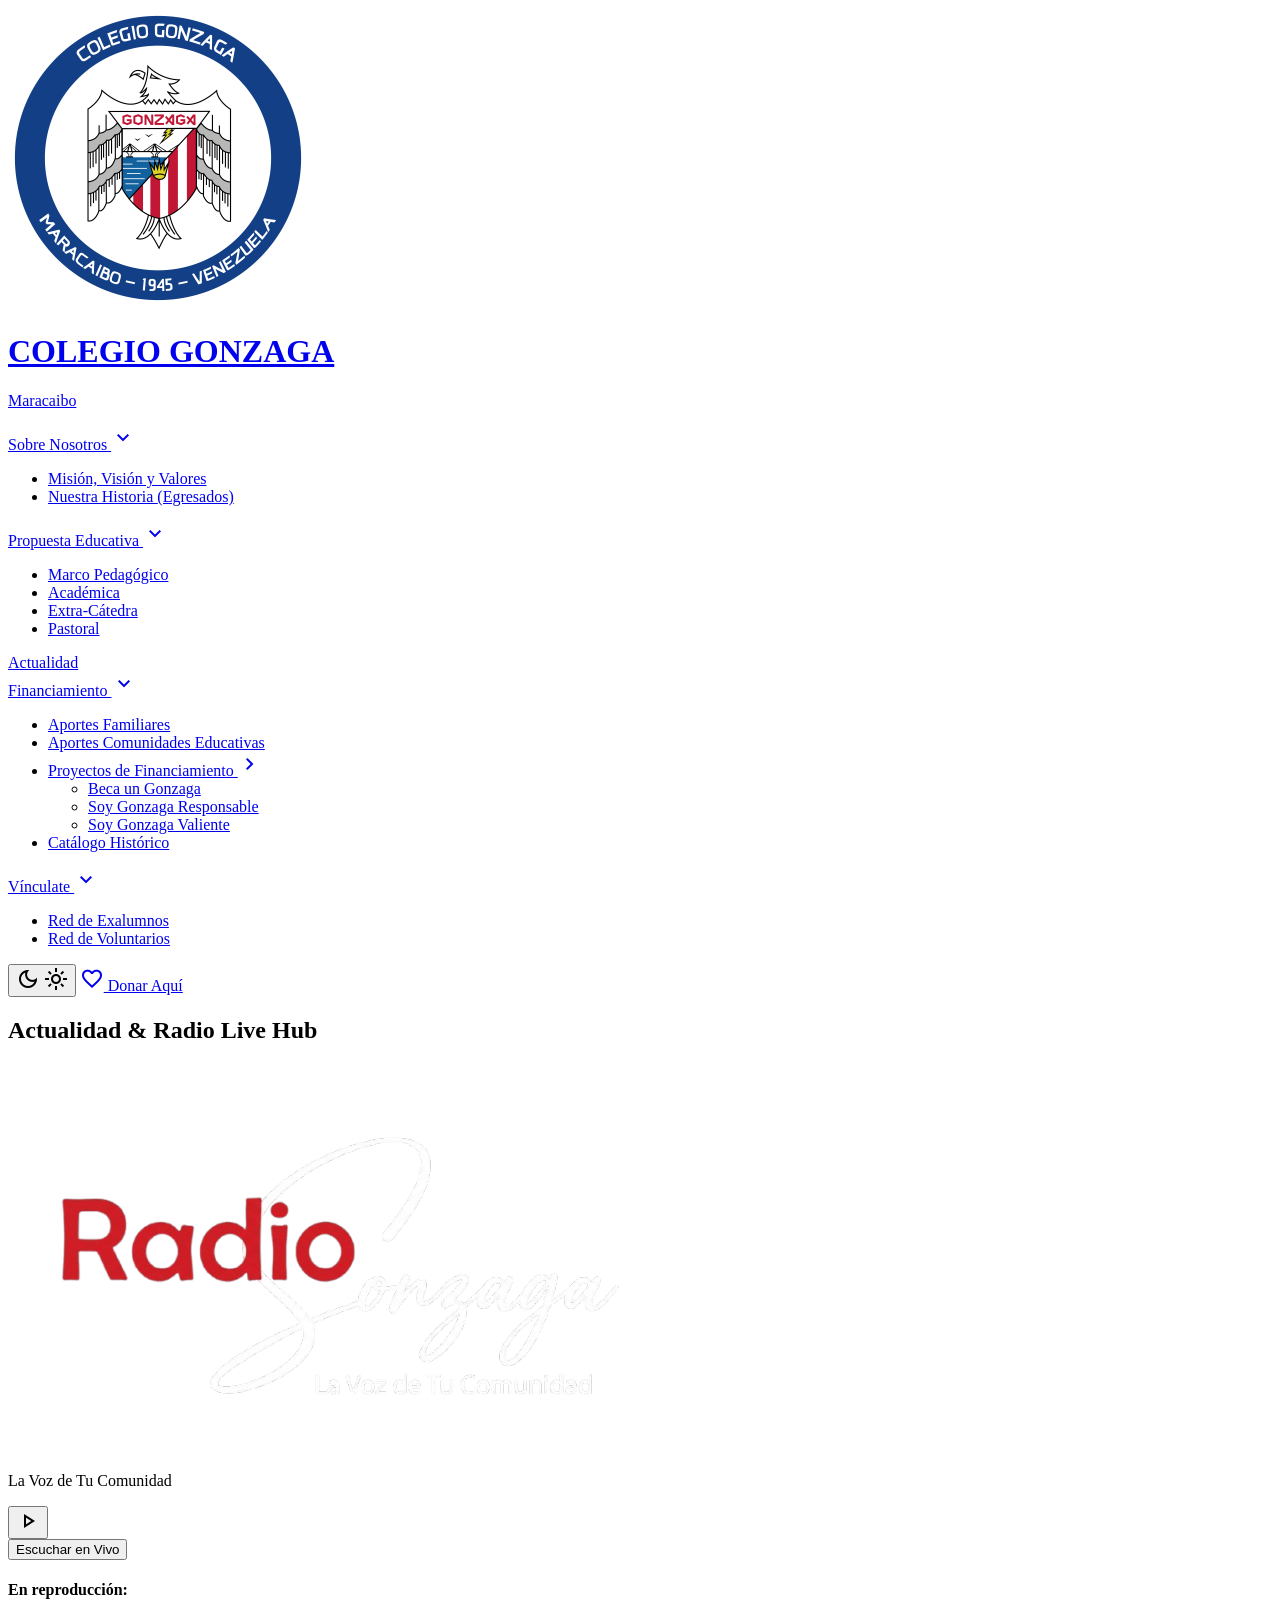
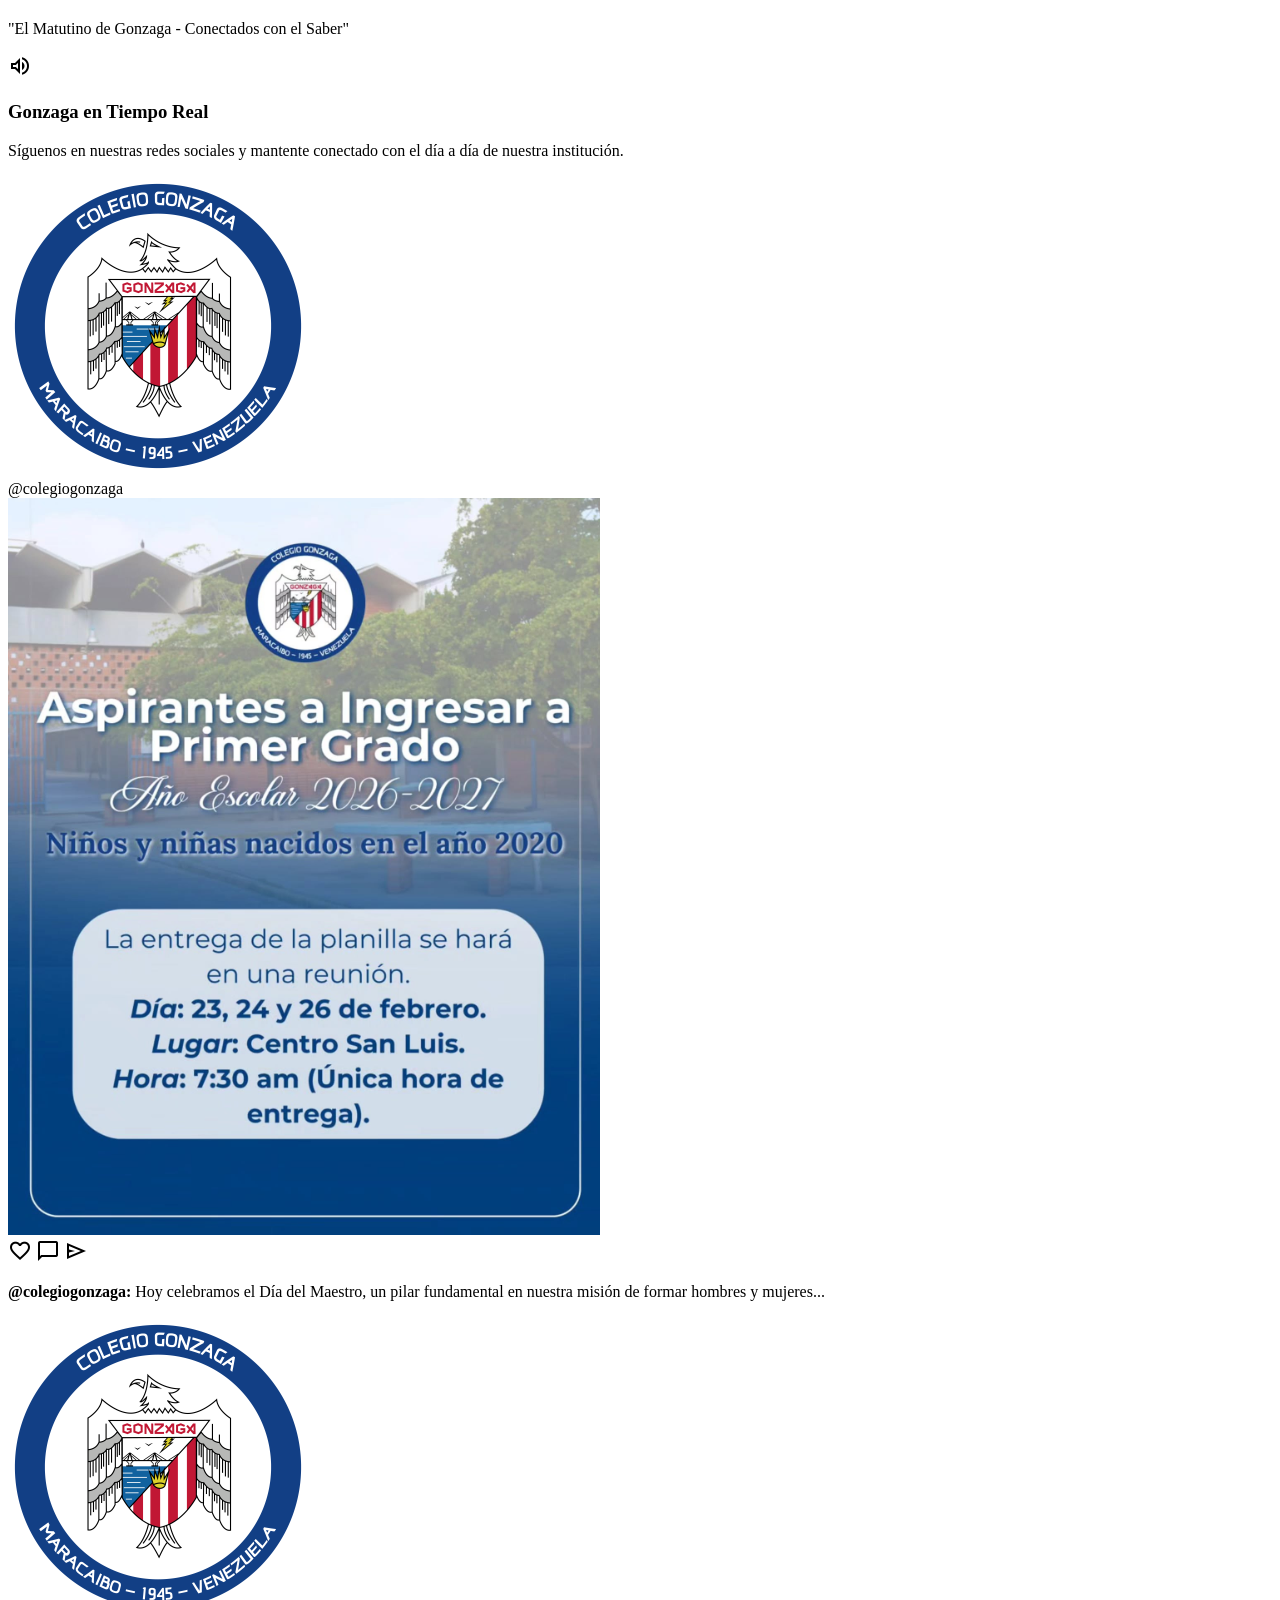
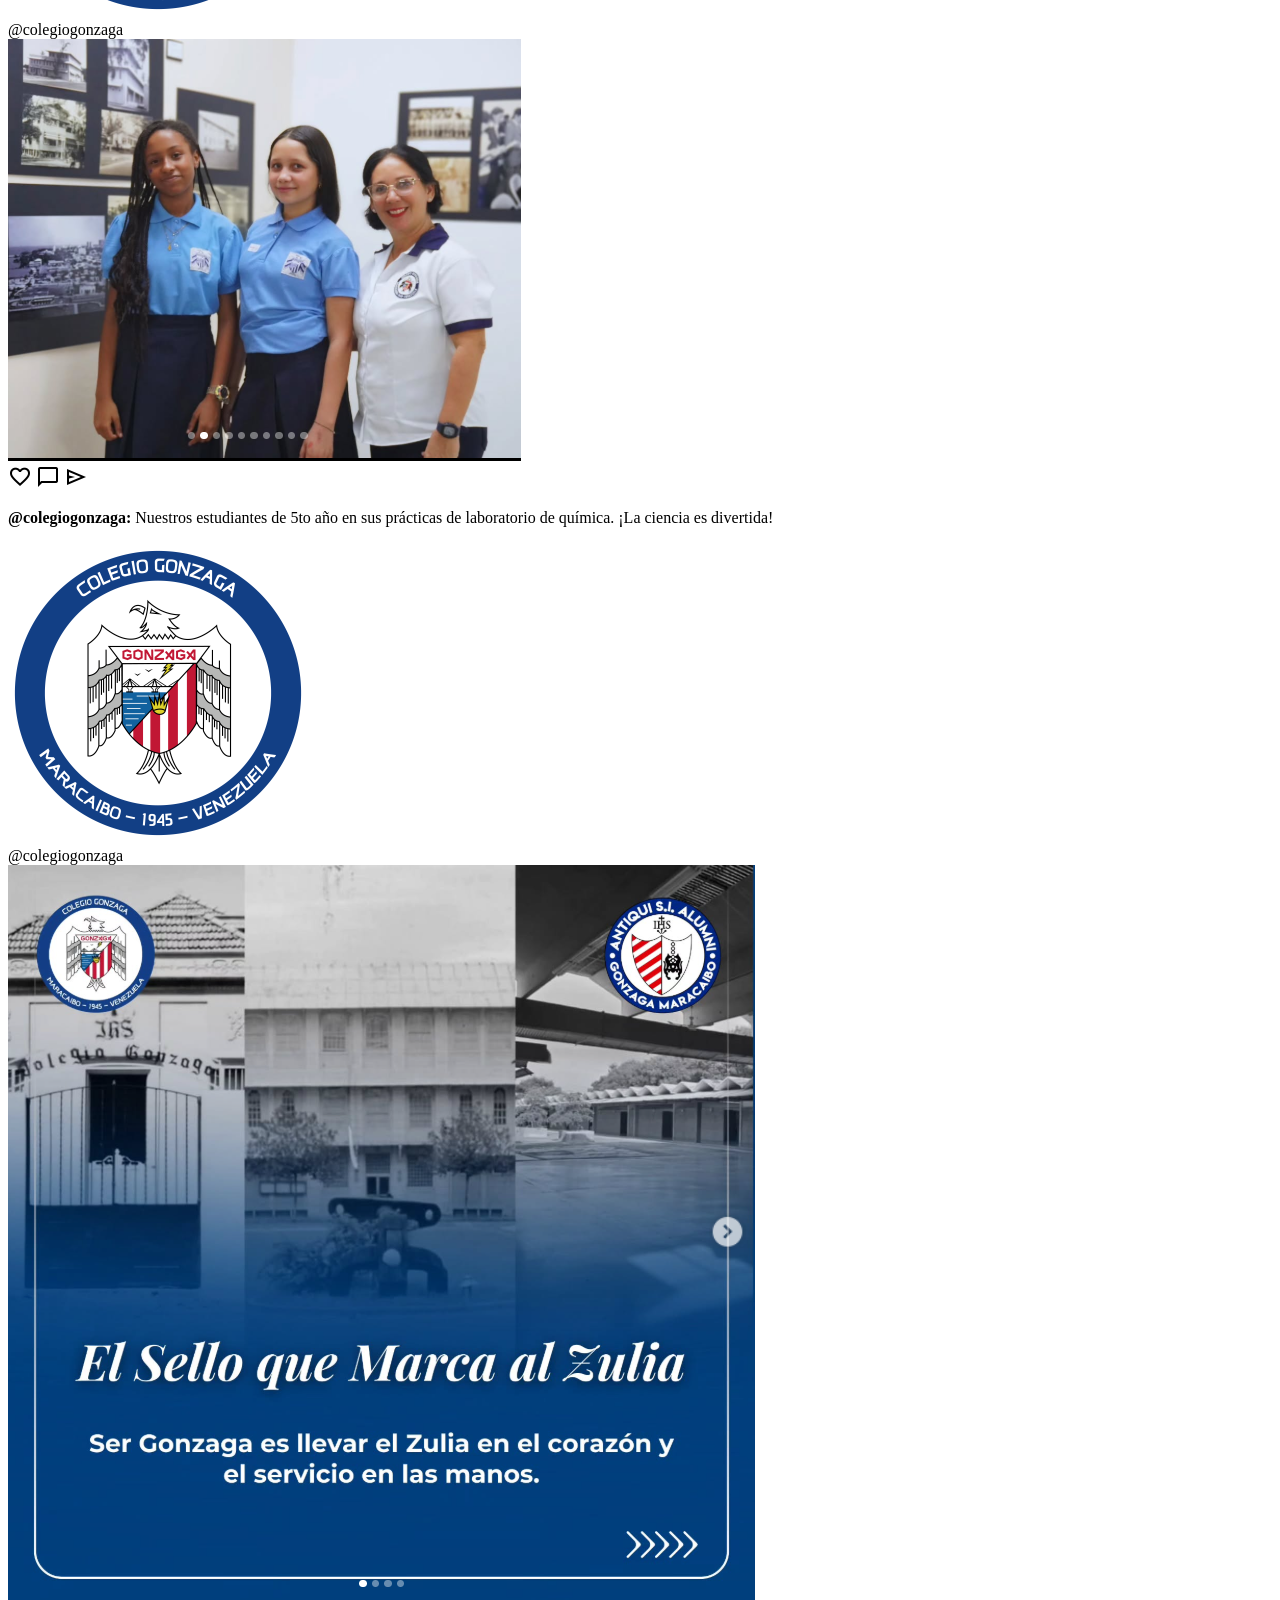
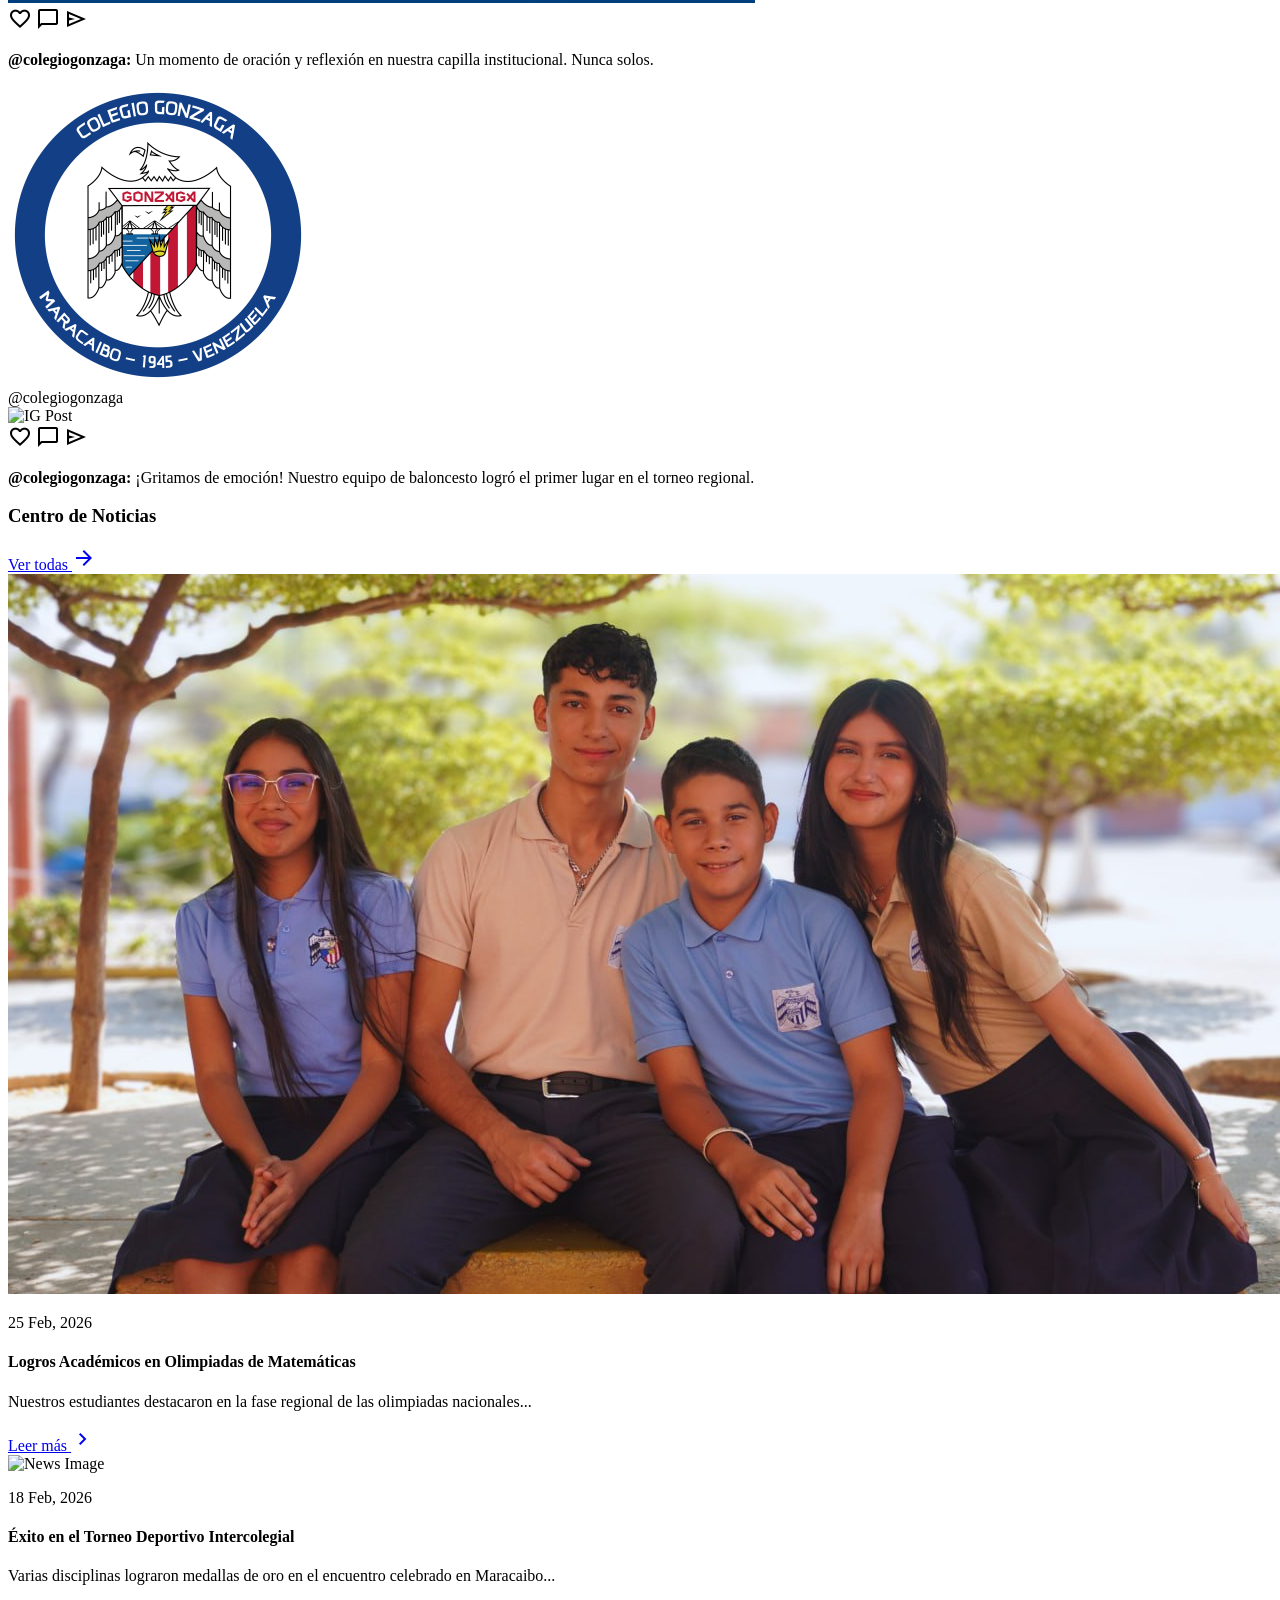
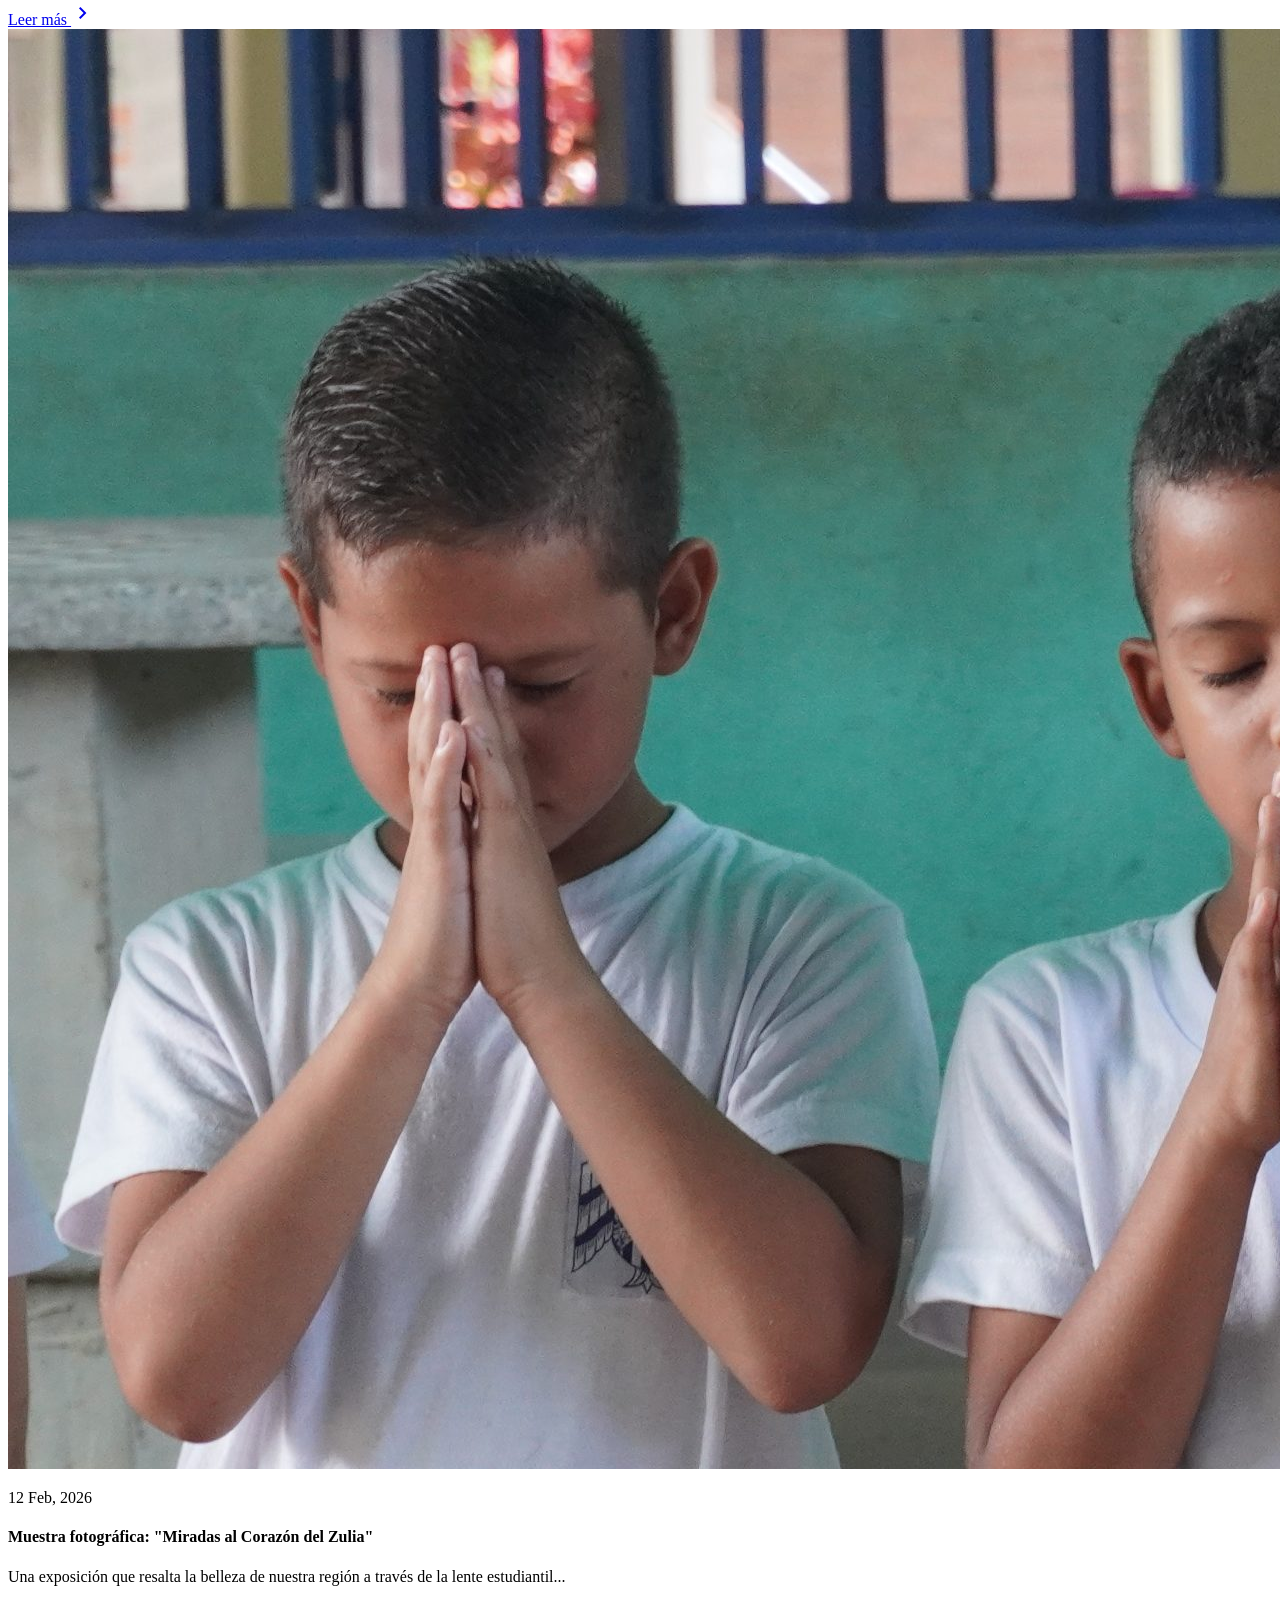
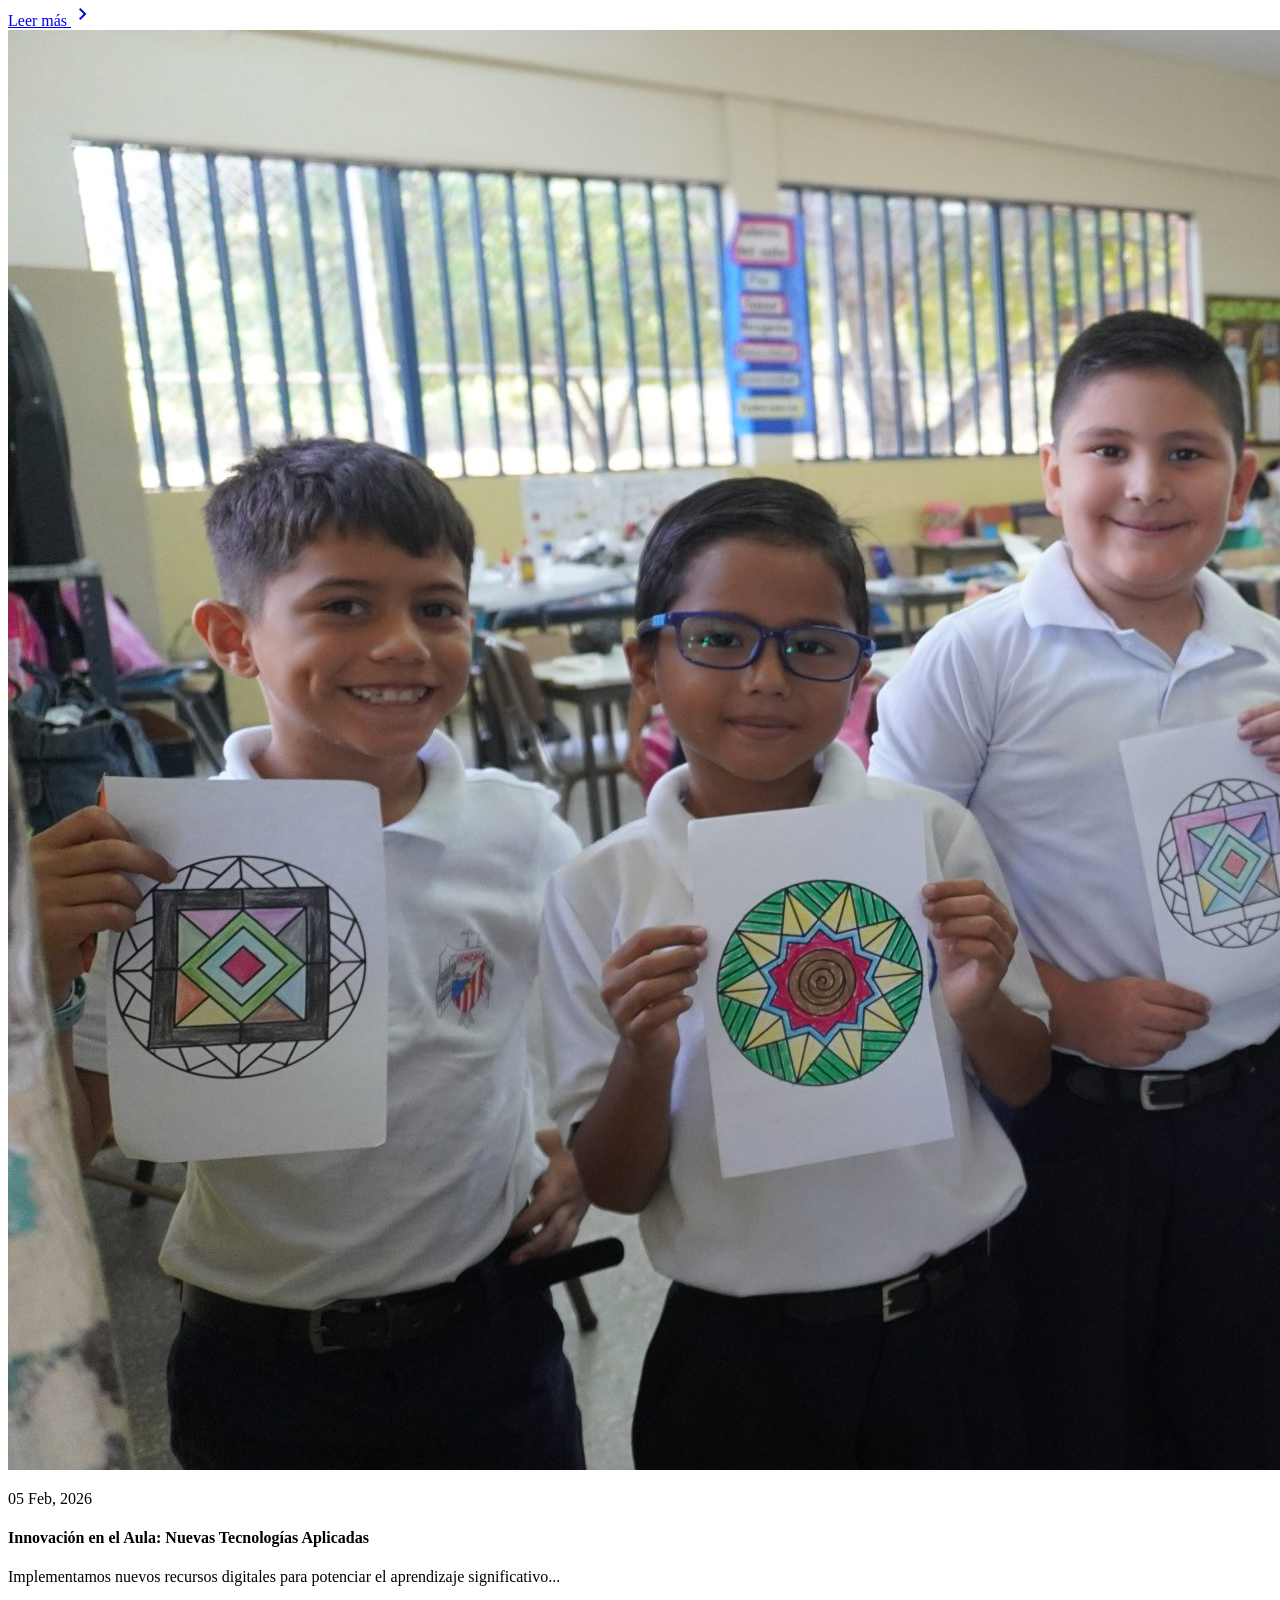
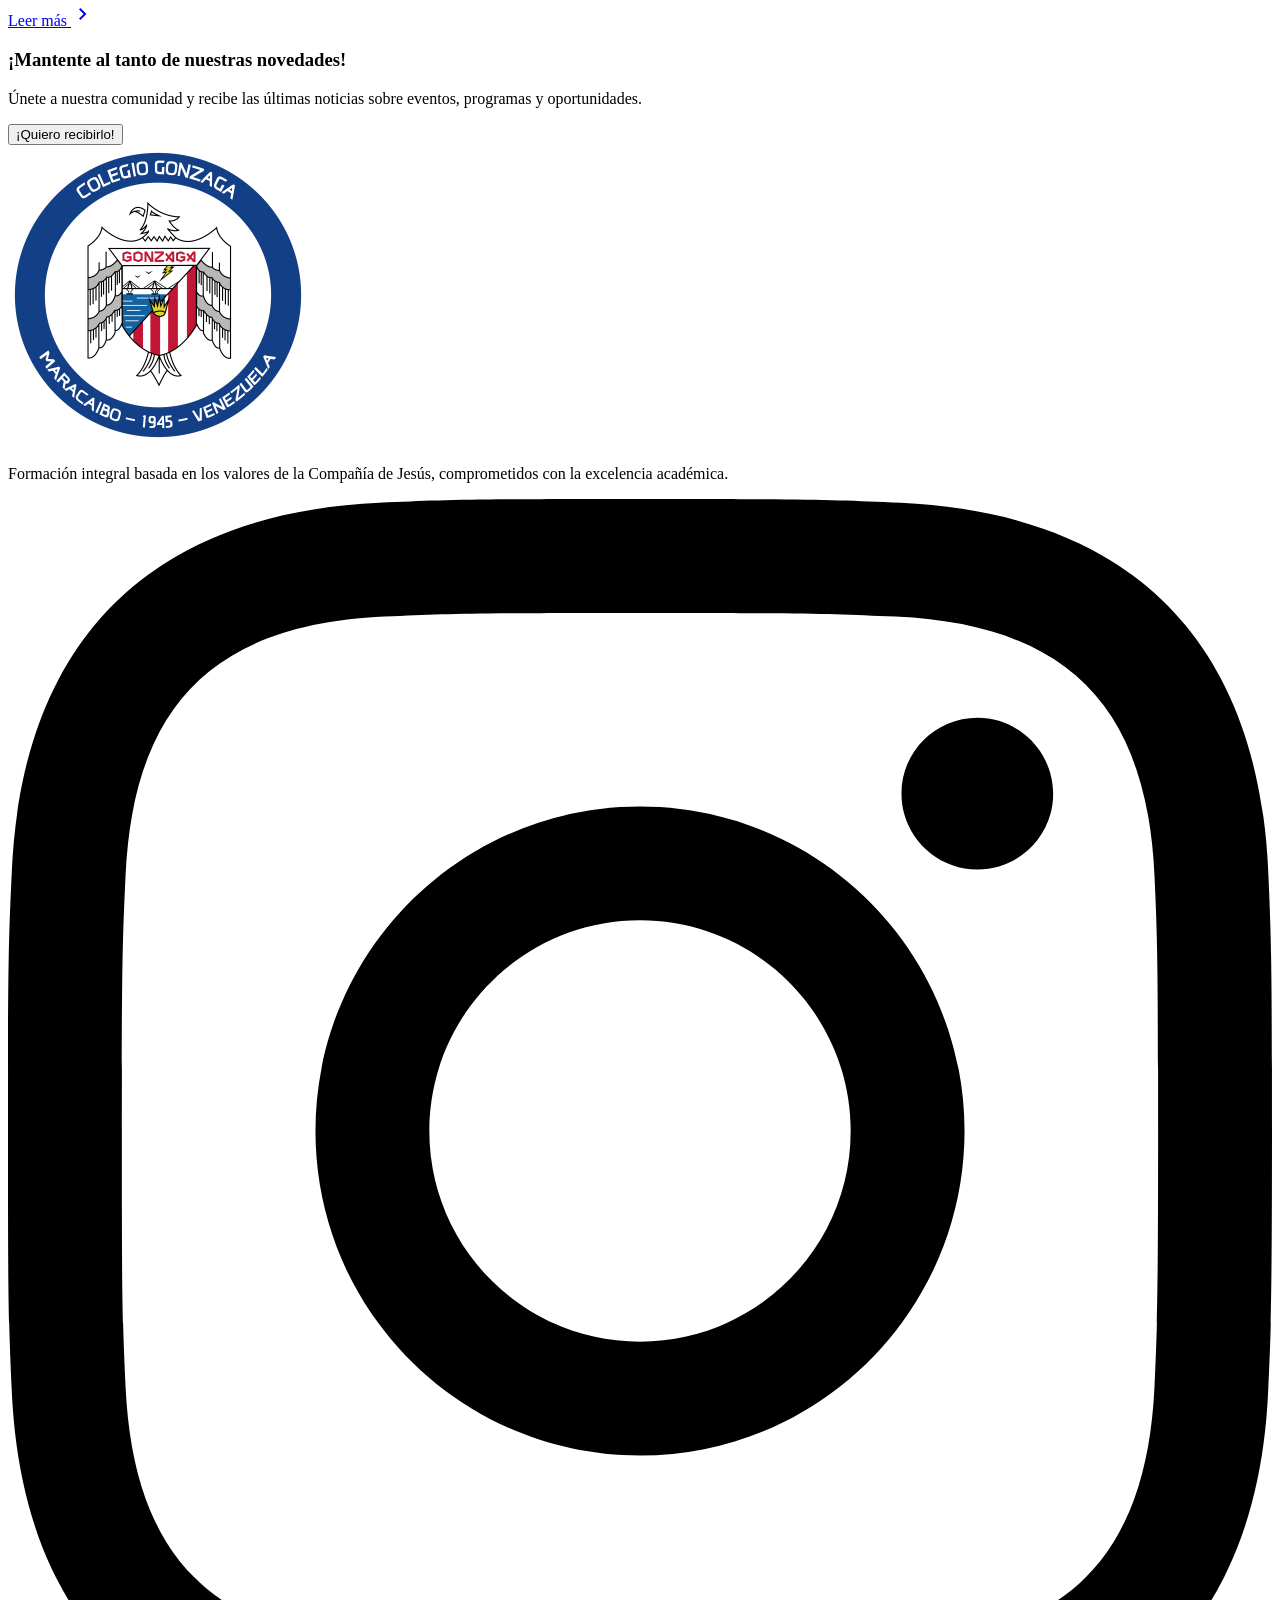
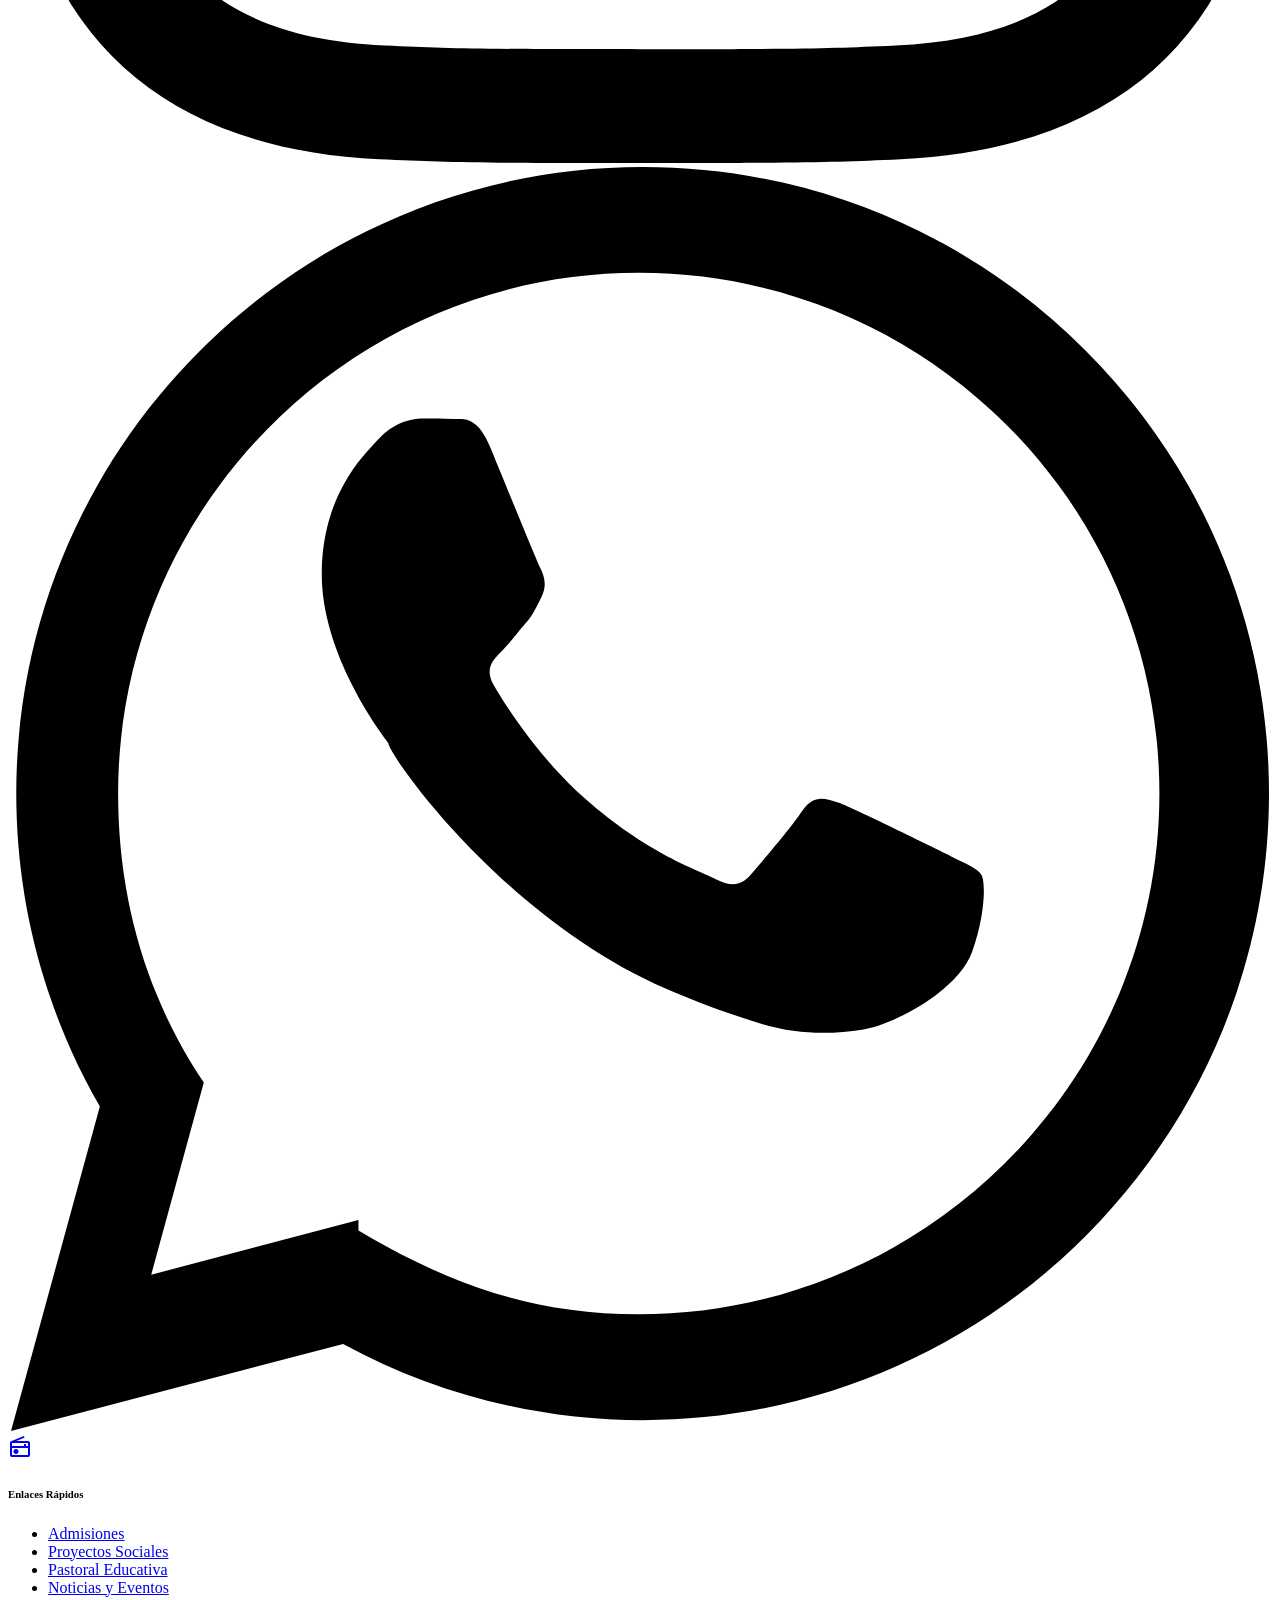
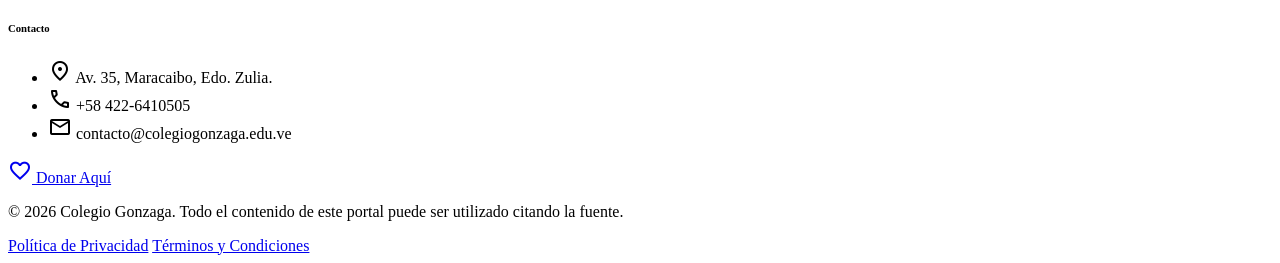
==== Propuesta/actualidad.html @ 68760024 "Propuesta v2" ====
<!DOCTYPE html>
<html class="light" lang="es">

<head>
    <meta charset="utf-8" />
    <meta content="width=device-width, initial-scale=1.0" name="viewport" />
    <title>Actualidad & Radio Live Hub - Colegio Gonzaga</title>
    <link href="https://fonts.googleapis.com" rel="preconnect" />
    <link crossorigin="" href="https://fonts.gstatic.com" rel="preconnect" />
    <link
        href="https://fonts.googleapis.com/css2?family=Montserrat:wght@300;400;600;700;800&amp;family=Playfair+Display:ital,wght@0,700;1,700&amp;display=swap"
        rel="stylesheet" />
    <link
        href="https://fonts.googleapis.com/css2?family=Material+Symbols+Outlined:wght,FILL@100..700,0..1&amp;display=swap"
        rel="stylesheet" />
    <script src="https://cdn.tailwindcss.com?plugins=forms,container-queries"></script>
    <script>
        tailwind.config = {
            darkMode: "class",
            theme: {
                extend: {
                    colors: {
                        primary: "#1e3a8a",
                        secondary: "#dc2626",
                        "background-light": "#f8fafc",
                        "background-dark": "#0f172a",
                    },
                    fontFamily: {
                        display: ["Montserrat", "sans-serif"],
                        serif: ["Playfair Display", "serif"],
                    },
                },
            },
        };
    </script>
    <style type="text/tailwindcss">
        .glass-nav {
        backdrop-filter: blur(10px);
        background-color: rgba(255, 255, 255, 0.95);
      }
      .dark .glass-nav {
        background-color: rgba(15, 23, 42, 0.95);
      }
      .radio-gradient {
        background: linear-gradient(135deg, #1e3a8a 0%, #dc2626 100%);
      }
      .nav-dropdown:hover .dropdown-content {
        display: block;
      }
      .dropdown-content {
        display: none;
      }
      .nested-dropdown:hover .nested-content {
        display: block;
      }
      .nested-content {
        display: none;
      }
      .insta-card {
        @apply bg-white dark:bg-slate-800 rounded-3xl overflow-hidden shadow-xl transition-all hover:-translate-y-2;
      }
    </style>
</head>

<body
    class="font-display bg-background-light dark:bg-background-dark text-slate-800 dark:text-slate-100 transition-colors duration-300">
    <!-- Header -->
    <header class="fixed top-0 w-full z-50 glass-nav border-b border-slate-200 dark:border-slate-800">
        <div class="container mx-auto px-6 py-3">
            <div class="flex items-center justify-between">
                <div class="flex items-center gap-4">
                    <a href="code.html" class="flex items-center gap-4">
                        <img src="assets/LogoColegioGonzaga.png" alt="Colegio Gonzaga"
                            class="h-12 w-auto rounded-full bg-white p-1" />
                        <div class="hidden md:block">
                            <h1 class="text-primary dark:text-white font-bold text-lg leading-tight">
                                COLEGIO GONZAGA
                            </h1>
                            <p
                                class="text-[10px] tracking-[0.2em] text-slate-500 dark:text-slate-400 font-bold uppercase">
                                Maracaibo
                            </p>
                        </div>
                    </a>
                </div>

                <nav class="hidden lg:flex items-center gap-8 font-semibold text-sm h-16">
                    <!-- preserved nav content -->
                    <div class="nav-dropdown group h-full flex items-center relative">
                        <a class="hover:text-primary dark:hover:text-blue-400 transition-colors flex items-center gap-1 cursor-default py-2"
                            href="#">Sobre Nosotros
                            <span
                                class="material-symbols-outlined text-sm group-hover:rotate-180 transition-transform">expand_more</span>
                        </a>
                        <div
                            class="dropdown-content absolute top-full left-0 w-64 bg-white dark:bg-slate-900 shadow-xl border border-slate-100 dark:border-slate-800 rounded-b-xl py-4">
                            <ul class="space-y-1">
                                <li>
                                    <a class="block px-6 py-2 hover:bg-slate-50 dark:hover:bg-slate-800 hover:text-primary transition-colors"
                                        href="mision.html">Misión, Visión y Valores</a>
                                </li>
                                <li>
                                    <a class="block px-6 py-2 hover:bg-slate-50 dark:hover:bg-slate-800 hover:text-primary transition-colors"
                                        href="historia.html">Nuestra Historia
                                        <span class="text-[10px] text-slate-400 font-normal ml-1">(Egresados)</span></a>
                                </li>
                            </ul>
                        </div>
                    </div>
                    <div class="nav-dropdown group h-full flex items-center relative">
                        <a class="hover:text-primary dark:hover:text-blue-400 transition-colors flex items-center gap-1 cursor-default py-2"
                            href="propuestaeducativa.html">Propuesta Educativa
                            <span
                                class="material-symbols-outlined text-sm group-hover:rotate-180 transition-transform">expand_more</span>
                        </a>
                        <div
                            class="dropdown-content absolute top-full left-0 w-64 bg-white dark:bg-slate-900 shadow-xl border border-slate-100 dark:border-slate-800 rounded-b-xl py-4">
                            <ul class="space-y-1">
                                <li>
                                    <a class="block px-6 py-2 hover:bg-slate-50 dark:hover:bg-slate-800 hover:text-primary transition-colors"
                                        href="propuestaeducativa.html#marco-pedagogico">Marco Pedagógico</a>
                                </li>
                                <li>
                                    <a class="block px-6 py-2 hover:bg-slate-50 dark:hover:bg-slate-800 hover:text-primary transition-colors"
                                        href="propuestaeducativa.html#academico">Académica</a>
                                </li>
                                <li>
                                    <a class="block px-6 py-2 hover:bg-slate-50 dark:hover:bg-slate-800 hover:text-primary transition-colors"
                                        href="propuestaeducativa.html#extra-catedra">Extra-Cátedra</a>
                                </li>
                                <li>
                                    <a class="block px-6 py-2 hover:bg-slate-50 dark:hover:bg-slate-800 hover:text-primary transition-colors"
                                        href="propuestaeducativa.html#pastoral">Pastoral</a>
                                </li>

                            </ul>
                        </div>
                    </div>
                    <a class="text-primary dark:text-blue-400 transition-colors py-2"
                        href="actualidad.html">Actualidad</a>
                    <div class="nav-dropdown group h-full flex items-center relative">
                        <a class="hover:text-primary dark:hover:text-blue-400 transition-colors flex items-center gap-1 cursor-default py-2"
                            href="#">Financiamiento
                            <span
                                class="material-symbols-outlined text-sm group-hover:rotate-180 transition-transform">expand_more</span>
                        </a>
                        <div
                            class="dropdown-content absolute top-full left-0 w-72 bg-white dark:bg-slate-900 shadow-xl border border-slate-100 dark:border-slate-800 rounded-b-xl py-4">
                            <ul class="space-y-1">
                                <li>
                                    <a class="block px-6 py-2 hover:bg-slate-50 dark:hover:bg-slate-800 hover:text-primary transition-colors"
                                        href="financiamiento.html#aportes-familiares">Aportes Familiares</a>
                                </li>
                                <li>
                                    <a class="block px-6 py-2 hover:bg-slate-50 dark:hover:bg-slate-800 hover:text-primary transition-colors"
                                        href="financiamiento.html#comunidades">Aportes Comunidades Educativas</a>
                                </li>
                                <li class="nested-dropdown relative group/nested">
                                    <a class="flex items-center justify-between px-6 py-2 hover:bg-slate-50 dark:hover:bg-slate-800 hover:text-primary transition-colors"
                                        href="financiamiento.html#proyectos">Proyectos de Financiamiento
                                        <span class="material-symbols-outlined text-sm">chevron_right</span></a>
                                    <div
                                        class="nested-content absolute left-full top-0 w-64 bg-white dark:bg-slate-900 shadow-xl border border-slate-100 dark:border-slate-800 rounded-xl py-4">
                                        <ul class="space-y-1">
                                            <li>
                                                <a class="block px-6 py-2 hover:bg-slate-50 dark:hover:bg-slate-800 hover:text-primary transition-colors text-xs"
                                                    href="financiamiento.html#beca">Beca un Gonzaga</a>
                                            </li>
                                            <li>
                                                <a class="block px-6 py-2 hover:bg-slate-50 dark:hover:bg-slate-800 hover:text-primary transition-colors text-xs"
                                                    href="financiamiento.html#responsable">Soy Gonzaga Responsable</a>
                                            </li>
                                            <li>
                                                <a class="block px-6 py-2 hover:bg-slate-50 dark:hover:bg-slate-800 hover:text-primary transition-colors text-xs"
                                                    href="financiamiento.html#valiente">Soy Gonzaga Valiente</a>
                                            </li>
                                        </ul>
                                    </div>
                                </li>
                                <li>
                                    <a class="block px-6 py-2 hover:bg-slate-50 dark:hover:bg-slate-800 hover:text-primary transition-colors"
                                        href="financiamiento.html#catalogo">Catálogo Histórico</a>
                                </li>
                            </ul>
                        </div>
                    </div>
                    <div class="nav-dropdown group h-full flex items-center relative">
                        <a class="hover:text-primary dark:hover:text-blue-400 transition-colors flex items-center gap-1 cursor-default py-2"
                            href="#">Vínculate
                            <span
                                class="material-symbols-outlined text-sm group-hover:rotate-180 transition-transform">expand_more</span>
                        </a>
                        <div
                            class="dropdown-content absolute top-full left-0 w-64 bg-white dark:bg-slate-900 shadow-xl border border-slate-100 dark:border-slate-800 rounded-b-xl py-4">
                            <ul class="space-y-1">
                                <li>
                                    <a class="block px-6 py-2 hover:bg-slate-50 dark:hover:bg-slate-800 hover:text-primary transition-colors"
                                        href="exalumnos.html">Red de Exalumnos</a>
                                </li>
                                <li>
                                    <a class="block px-6 py-2 hover:bg-slate-50 dark:hover:bg-slate-800 hover:text-primary transition-colors"
                                        href="voluntarios.html">Red de Voluntarios</a>
                                </li>
                            </ul>
                        </div>
                    </div>
                </nav>

                <div class="flex items-center gap-4">
                    <button class="p-2 rounded-full hover:bg-slate-100 dark:hover:bg-slate-800 transition-colors"
                        id="theme-toggle">
                        <span class="material-symbols-outlined block dark:hidden">dark_mode</span>
                        <span class="material-symbols-outlined hidden dark:block">light_mode</span>
                    </button>
                    <a class="bg-primary hover:bg-blue-800 text-white px-6 py-2.5 rounded-full font-bold text-sm transition-all shadow-lg hover:shadow-primary/30 flex items-center gap-2"
                        href="#">
                        <span class="material-symbols-outlined text-sm">favorite</span>
                        Donar Aquí
                    </a>
                </div>
            </div>
        </div>
    </header>

    <main class="pt-[72px]">
        <!-- Hero Section: Radio Live Hub -->
        <section
            class="radio-gradient min-h-[calc(100vh-72px)] flex flex-col justify-center py-12 relative overflow-hidden">
            <!-- Decorative circles -->
            <div class="absolute top-20 left-1/4 w-32 h-32 bg-white/10 rounded-full blur-2xl"></div>
            <div class="absolute bottom-10 right-1/3 w-64 h-64 bg-white/5 rounded-full blur-3xl"></div>

            <div class="container mx-auto px-6 relative z-10">
                <div class="text-center mb-6">
                    <h2 class="text-3xl md:text-5xl font-extrabold text-white mb-4 tracking-tight">
                        Actualidad & Radio Live Hub
                    </h2>

                    <!-- Radio Logo/Branding -->
                    <div class="inline-flex flex-col items-center mb-6">
                        <img src="assets/radiogonzaganegrofondo.png" alt="Radio Gonzaga"
                            class="h-40 md:h-52 lg:h-60 xl:h-64 w-auto object-contain">
                        <p class="text-white/80 uppercase tracking-[0.4em] text-[10px] font-semibold mt-2">La Voz de Tu
                            Comunidad</p>
                    </div>
                </div>

                <!-- Audio Player Hub -->
                <div
                    class="max-w-4xl mx-auto bg-blue-900/40 backdrop-blur-md border border-white/20 rounded-[2.5rem] p-6 md:p-10 shadow-2xl">
                    <div class="flex flex-col md:flex-row items-center gap-8">
                        <!-- Play Button Container -->
                        <div class="relative group">
                            <button
                                class="w-24 h-24 bg-yellow-400 text-white rounded-full flex items-center justify-center shadow-xl transition-transform hover:scale-110 active:scale-95 group">
                                <span
                                    class="material-symbols-outlined text-5xl ml-1 fill-current group-hover:animate-pulse">play_arrow</span>
                            </button>
                        </div>

                        <div class="flex-1 text-center md:text-left">
                            <button
                                class="bg-yellow-400 text-slate-900 px-6 py-2 rounded-full font-bold text-sm mb-4 hover:bg-yellow-300 transition-colors uppercase tracking-wider">
                                Escuchar en Vivo
                            </button>
                            <div class="text-white">
                                <h4 class="text-xl font-bold mb-1">En reproducción:</h4>
                                <p class="text-white/70 font-light italic">"El Matutino de Gonzaga - Conectados con el
                                    Saber"</p>
                            </div>
                        </div>

                        <!-- Volume/Controls -->
                        <div class="flex items-center gap-4 w-full md:w-48">
                            <span class="material-symbols-outlined text-white/70">volume_up</span>
                            <div class="flex-1 h-1.5 bg-white/20 rounded-full overflow-hidden relative">
                                <div class="absolute inset-y-0 left-0 w-3/4 bg-yellow-400"></div>
                            </div>
                        </div>
                    </div>
                </div>

            </div>
        </section>

        <!-- Gonzaga en Tiempo Real (Instagram Feed) -->
        <section
            class="min-h-screen flex flex-col justify-center py-16 bg-white dark:bg-slate-900 border-t border-slate-100 dark:border-slate-800">
            <div class="container mx-auto px-8 md:px-12 lg:px-20">
                <div class="text-center mb-10">
                    <h3 class="text-4xl md:text-5xl font-extrabold text-primary dark:text-blue-400 mb-4">
                        Gonzaga en Tiempo Real
                    </h3>
                    <p class="text-slate-500 dark:text-slate-400 max-w-2xl mx-auto">
                        Síguenos en nuestras redes sociales y mantente conectado con el día a día de nuestra
                        institución.
                    </p>
                </div>

                <div class="grid grid-cols-1 md:grid-cols-2 lg:grid-cols-4 gap-8">
                    <!-- Instagram Card 1 -->
                    <div class="insta-card">
                        <div class="p-4 flex items-center gap-3 border-b border-slate-100 dark:border-slate-700">
                            <div
                                class="w-8 h-8 rounded-full bg-gradient-to-tr from-yellow-400 to-purple-600 flex items-center justify-center p-[2px]">
                                <div
                                    class="w-full h-full rounded-full bg-white dark:bg-slate-800 flex items-center justify-center">
                                    <img src="assets/LogoColegioGonzaga.png" class="w-4 h-4" alt="logo">
                                </div>
                            </div>
                            <span class="text-xs font-bold text-slate-700 dark:text-slate-200">@colegiogonzaga</span>
                        </div>
                        <div class="aspect-square bg-slate-100 overflow-hidden">
                            <img src="assets/instagram1.png" alt="IG Post" class="w-full h-full object-cover">
                        </div>
                        <div class="p-5">
                            <div class="flex items-center gap-4 mb-3 text-slate-600 dark:text-slate-400">
                                <span class="material-symbols-outlined text-xl">favorite</span>
                                <span class="material-symbols-outlined text-xl">chat_bubble</span>
                                <span class="material-symbols-outlined text-xl">send</span>
                            </div>
                            <p class="text-sm text-slate-600 dark:text-slate-300 line-clamp-2">
                                <strong>@colegiogonzaga:</strong> Hoy celebramos el Día del Maestro, un pilar
                                fundamental en nuestra misión de formar hombres y mujeres...
                            </p>
                        </div>
                    </div>

                    <!-- Instagram Card 2 -->
                    <div class="insta-card">
                        <div class="p-4 flex items-center gap-3 border-b border-slate-100 dark:border-slate-700">
                            <div
                                class="w-8 h-8 rounded-full bg-gradient-to-tr from-yellow-400 to-purple-600 flex items-center justify-center p-[2px]">
                                <div
                                    class="w-full h-full rounded-full bg-white dark:bg-slate-800 flex items-center justify-center">
                                    <img src="assets/LogoColegioGonzaga.png" class="w-4 h-4" alt="logo">
                                </div>
                            </div>
                            <span class="text-xs font-bold text-slate-700 dark:text-slate-200">@colegiogonzaga</span>
                        </div>
                        <div class="aspect-square bg-slate-100 overflow-hidden">
                            <img src="assets/instagram2.png" alt="IG Post" class="w-full h-full object-cover">
                        </div>
                        <div class="p-5">
                            <div class="flex items-center gap-4 mb-3 text-slate-600 dark:text-slate-400">
                                <span class="material-symbols-outlined text-xl">favorite</span>
                                <span class="material-symbols-outlined text-xl">chat_bubble</span>
                                <span class="material-symbols-outlined text-xl">send</span>
                            </div>
                            <p class="text-sm text-slate-600 dark:text-slate-300 line-clamp-2">
                                <strong>@colegiogonzaga:</strong> Nuestros estudiantes de 5to año en sus prácticas de
                                laboratorio de química. ¡La ciencia es divertida!
                            </p>
                        </div>
                    </div>

                    <!-- Instagram Card 3 -->
                    <div class="insta-card">
                        <div class="p-4 flex items-center gap-3 border-b border-slate-100 dark:border-slate-700">
                            <div
                                class="w-8 h-8 rounded-full bg-gradient-to-tr from-yellow-400 to-purple-600 flex items-center justify-center p-[2px]">
                                <div
                                    class="w-full h-full rounded-full bg-white dark:bg-slate-800 flex items-center justify-center">
                                    <img src="assets/LogoColegioGonzaga.png" class="w-4 h-4" alt="logo">
                                </div>
                            </div>
                            <span class="text-xs font-bold text-slate-700 dark:text-slate-200">@colegiogonzaga</span>
                        </div>
                        <div class="aspect-square bg-slate-100 overflow-hidden">
                            <img src="assets/instagram3.png" alt="IG Post" class="w-full h-full object-cover">
                        </div>
                        <div class="p-5">
                            <div class="flex items-center gap-4 mb-3 text-slate-600 dark:text-slate-400">
                                <span class="material-symbols-outlined text-xl">favorite</span>
                                <span class="material-symbols-outlined text-xl">chat_bubble</span>
                                <span class="material-symbols-outlined text-xl">send</span>
                            </div>
                            <p class="text-sm text-slate-600 dark:text-slate-300 line-clamp-2">
                                <strong>@colegiogonzaga:</strong> Un momento de oración y reflexión en nuestra capilla
                                institucional. Nunca solos.
                            </p>
                        </div>
                    </div>

                    <!-- Instagram Card 4 -->
                    <div class="insta-card">
                        <div class="p-4 flex items-center gap-3 border-b border-slate-100 dark:border-slate-700">
                            <div
                                class="w-8 h-8 rounded-full bg-gradient-to-tr from-yellow-400 to-purple-600 flex items-center justify-center p-[2px]">
                                <div
                                    class="w-full h-full rounded-full bg-white dark:bg-slate-800 flex items-center justify-center">
                                    <img src="assets/LogoColegioGonzaga.png" class="w-4 h-4" alt="logo">
                                </div>
                            </div>
                            <span class="text-xs font-bold text-slate-700 dark:text-slate-200">@colegiogonzaga</span>
                        </div>
                        <div class="aspect-square bg-slate-100 overflow-hidden">
                            <img src="assets/instagram4.png" alt="IG Post" class="w-full h-full object-cover">
                        </div>
                        <div class="p-5">
                            <div class="flex items-center gap-4 mb-3 text-slate-600 dark:text-slate-400">
                                <span class="material-symbols-outlined text-xl">favorite</span>
                                <span class="material-symbols-outlined text-xl">chat_bubble</span>
                                <span class="material-symbols-outlined text-xl">send</span>
                            </div>
                            <p class="text-sm text-slate-600 dark:text-slate-300 line-clamp-2">
                                <strong>@colegiogonzaga:</strong> ¡Gritamos de emoción! Nuestro equipo de baloncesto
                                logró el primer lugar en el torneo regional.
                            </p>
                        </div>
                    </div>
                </div>
            </div>
        </section>

        <!-- Centro de Noticias -->
        <section
            class="min-h-screen flex flex-col justify-center py-20 bg-slate-50 dark:bg-slate-800/20 border-t border-slate-100 dark:border-slate-800">
            <div class="container mx-auto px-8 md:px-12 lg:px-20">
                <div class="flex items-center justify-between mb-12">
                    <h3 class="text-4xl md:text-5xl font-extrabold text-primary dark:text-blue-400">
                        Centro de Noticias
                    </h3>
                    <a href="#"
                        class="text-primary dark:text-blue-400 font-bold hover:underline flex items-center gap-2">
                        Ver todas
                        <span class="material-symbols-outlined">arrow_forward</span>
                    </a>
                </div>

                <div class="grid grid-cols-1 md:grid-cols-2 gap-8">
                    <!-- Noticia 1 -->
                    <div
                        class="bg-white dark:bg-slate-800 rounded-3xl overflow-hidden flex flex-col md:flex-row shadow-sm hover:shadow-md transition-shadow">
                        <div class="md:w-1/3 aspect-[4/3] md:aspect-auto overflow-hidden">
                            <img src="assets/slide2.jpeg" alt="News Image" class="w-full h-full object-cover">
                        </div>
                        <div class="p-8 md:w-2/3 flex flex-col justify-center">
                            <p class="text-xs font-bold text-slate-400 uppercase tracking-widest mb-2 font-display">25
                                Feb, 2026</p>
                            <h4 class="text-xl font-extrabold text-slate-800 dark:text-white mb-3">Logros Académicos en
                                Olimpiadas de Matemáticas</h4>
                            <p class="text-slate-500 dark:text-slate-400 text-sm mb-4 line-clamp-2">Nuestros estudiantes
                                destacaron en la fase regional de las olimpiadas nacionales...</p>
                            <a href="#"
                                class="text-secondary font-bold text-sm inline-flex items-center gap-1 hover:gap-2 transition-all">
                                Leer más <span class="material-symbols-outlined text-sm">chevron_right</span>
                            </a>
                        </div>
                    </div>

                    <!-- Noticia 2 -->
                    <div
                        class="bg-white dark:bg-slate-800 rounded-3xl overflow-hidden flex flex-col md:flex-row shadow-sm hover:shadow-md transition-shadow">
                        <div class="md:w-1/3 aspect-[4/3] md:aspect-auto overflow-hidden">
                            <img src="assets/deporte.png" alt="News Image" class="w-full h-full object-cover">
                        </div>
                        <div class="p-8 md:w-2/3 flex flex-col justify-center">
                            <p class="text-xs font-bold text-slate-400 uppercase tracking-widest mb-2">18 Feb, 2026</p>
                            <h4 class="text-xl font-extrabold text-slate-800 dark:text-white mb-3">Éxito en el Torneo
                                Deportivo Intercolegial</h4>
                            <p class="text-slate-500 dark:text-slate-400 text-sm mb-4 line-clamp-2">Varias disciplinas
                                lograron medallas de oro en el encuentro celebrado en Maracaibo...</p>
                            <a href="#"
                                class="text-secondary font-bold text-sm inline-flex items-center gap-1 hover:gap-2 transition-all">
                                Leer más <span class="material-symbols-outlined text-sm">chevron_right</span>
                            </a>
                        </div>
                    </div>

                    <!-- Noticia 3 -->
                    <div
                        class="bg-white dark:bg-slate-800 rounded-3xl overflow-hidden flex flex-col md:flex-row shadow-sm hover:shadow-md transition-shadow">
                        <div class="md:w-1/3 aspect-[4/3] md:aspect-auto overflow-hidden">
                            <img src="assets/pastoral.jpeg" alt="News Image" class="w-full h-full object-cover">
                        </div>
                        <div class="p-8 md:w-2/3 flex flex-col justify-center">
                            <p class="text-xs font-bold text-slate-400 uppercase tracking-widest mb-2">12 Feb, 2026</p>
                            <h4 class="text-xl font-extrabold text-slate-800 dark:text-white mb-3">Muestra fotográfica:
                                "Miradas al Corazón del Zulia"</h4>
                            <p class="text-slate-500 dark:text-slate-400 text-sm mb-4 line-clamp-2">Una exposición que
                                resalta la belleza de nuestra región a través de la lente estudiantil...</p>
                            <a href="#"
                                class="text-secondary font-bold text-sm inline-flex items-center gap-1 hover:gap-2 transition-all">
                                Leer más <span class="material-symbols-outlined text-sm">chevron_right</span>
                            </a>
                        </div>
                    </div>

                    <!-- Noticia 4 -->
                    <div
                        class="bg-white dark:bg-slate-800 rounded-3xl overflow-hidden flex flex-col md:flex-row shadow-sm hover:shadow-md transition-shadow">
                        <div class="md:w-1/3 aspect-[4/3] md:aspect-auto overflow-hidden">
                            <img src="assets/propuestaeducativa.jpeg" alt="News Image"
                                class="w-full h-full object-cover">
                        </div>
                        <div class="p-8 md:w-2/3 flex flex-col justify-center">
                            <p class="text-xs font-bold text-slate-400 uppercase tracking-widest mb-2">05 Feb, 2026</p>
                            <h4 class="text-xl font-extrabold text-slate-800 dark:text-white mb-3">Innovación en el
                                Aula: Nuevas Tecnologías Aplicadas</h4>
                            <p class="text-slate-500 dark:text-slate-400 text-sm mb-4 line-clamp-2">Implementamos nuevos
                                recursos digitales para potenciar el aprendizaje significativo...</p>
                            <a href="#"
                                class="text-secondary font-bold text-sm inline-flex items-center gap-1 hover:gap-2 transition-all">
                                Leer más <span class="material-symbols-outlined text-sm">chevron_right</span>
                            </a>
                        </div>
                    </div>
                </div>
            </div>
        </section>

        <!-- Newsletter CTA -->
        <section class="py-10 relative overflow-hidden">
            <div class="absolute inset-0 bg-primary skew-y-1 origin-right translate-y-4"></div>
            <div class="absolute inset-0 bg-primary/90"></div>

            <div class="container mx-auto px-6 relative z-10 text-center">
                <h3 class="text-2xl md:text-3xl font-extrabold text-white mb-2">
                    ¡Mantente al tanto de nuestras novedades!
                </h3>
                <p class="text-white/80 text-sm mb-6 max-w-xl mx-auto">
                    Únete a nuestra comunidad y recibe las últimas noticias sobre eventos, programas y oportunidades.
                </p>
                <button
                    class="bg-yellow-400 hover:bg-yellow-300 text-slate-900 px-8 py-2.5 rounded-full font-bold text-sm transition-all shadow-xl hover:scale-105 active:scale-95 uppercase tracking-widest">
                    ¡Quiero recibirlo!
                </button>
            </div>
        </section>
    </main>

    <!-- Footer -->
    <footer class="bg-primary pt-20 pb-10 text-white">
        <div class="container mx-auto px-6">
            <div class="grid md:grid-cols-3 gap-12 mb-20">
                <div class="col-span-1 md:col-span-1">
                    <div class="flex items-center gap-3 mb-6">
                        <img alt="Logo Colegio Gonzaga" class="h-20 w-auto" src="assets/LogoColegioGonzaga.png" />
                    </div>
                    <p class="text-blue-200 text-sm leading-relaxed mb-6">
                        Formación integral basada en los valores de la Compañía de Jesús,
                        comprometidos con la excelencia académica.
                    </p>
                    <div class="flex gap-4">
                        <a class="w-10 h-10 rounded-full bg-white/10 flex items-center justify-center hover:bg-white/20 transition-colors"
                            href="https://instagram.com/colegiogonzagamcbo" target="_blank" aria-label="Instagram">
                            <svg class="w-5 h-5 fill-current" viewBox="0 0 24 24">
                                <path
                                    d="M12 2.163c3.204 0 3.584.012 4.85.07 3.252.148 4.771 1.691 4.919 4.919.058 1.265.069 1.645.069 4.849 0 3.205-.012 3.584-.069 4.849-.149 3.225-1.664 4.771-4.919 4.919-1.266.058-1.644.07-4.85.07-3.204 0-3.584-.012-4.849-.07-3.26-.149-4.771-1.699-4.919-4.92-.058-1.265-.07-1.644-.07-4.849 0-3.204.013-3.583.07-4.849.149-3.227 1.664-4.771 4.919-4.919 1.266-.057 1.645-.069 4.849-.069zm0-2.163c-3.259 0-3.667.014-4.947.072-4.358.2-6.78 2.618-6.98 6.98-.059 1.281-.073 1.689-.073 4.948 0 3.259.014 3.668.072 4.948.2 4.358 2.618 6.78 6.98 6.98 1.281.058 1.689.072 4.948.072 3.259 0 3.668-.014 4.948-.072 4.354-.2 6.782-2.618 6.979-6.98.059-1.28.073-1.689.073-4.948 0-3.259-.014-3.667-.072-4.947-.196-4.354-2.617-6.78-6.979-6.98-1.281-.059-1.69-.073-4.949-.073zm0 5.838c-3.403 0-6.162 2.759-6.162 6.162s2.759 6.163 6.162 6.163 6.162-2.759 6.162-6.163c0-3.403-2.759-6.162-6.162-6.162zm0 10.162c-2.209 0-4-1.79-4-4 0-2.209 1.791-4 4-4s4 1.791 4 4c0 2.21-1.791 4-4 4zm6.406-11.845c-.796 0-1.441.645-1.441 1.44s.645 1.44 1.441 1.44c.795 0 1.439-.645 1.439-1.44s-.644-1.44-1.439-1.44z" />
                            </svg>
                        </a>
                        <a class="w-10 h-10 rounded-full bg-white/10 flex items-center justify-center hover:bg-white/20 transition-colors"
                            href="https://wa.me/584226410505" target="_blank" aria-label="WhatsApp">
                            <svg class="w-6 h-6 fill-current" viewBox="0 0 24 24">
                                <path
                                    d="M.057 24l1.687-6.163c-1.041-1.804-1.588-3.849-1.587-5.946.003-6.556 5.338-11.891 11.893-11.891 3.181.001 6.167 1.24 8.413 3.488 2.245 2.248 3.481 5.236 3.48 8.414-.003 6.557-5.338 11.892-11.893 11.892-1.99-.001-3.951-.5-5.688-1.448l-6.305 1.654zm6.597-3.807c1.676.995 3.276 1.591 5.319 1.592 5.448 0 9.886-4.438 9.889-9.885.002-5.462-4.415-9.89-9.881-9.892-5.452 0-9.887 4.438-9.89 9.886-.001 2.13.614 3.988 1.627 5.49l-.999 3.647 3.935-1.038zm11.233-7.114c-.31-.155-1.829-.903-2.112-1.006-.283-.103-.49-.155-.696.155-.206.31-.798 1.006-.978 1.212-.181.206-.361.232-.671.077-.309-.155-1.305-.481-2.486-1.534-.919-.82-1.539-1.832-1.719-2.141-.181-.309-.019-.477.135-.631.139-.139.309-.361.464-.541.155-.181.206-.309.309-.515.103-.206.052-.387-.026-.541-.077-.155-.696-1.676-.953-2.296-.25-.606-.503-.524-.696-.534-.181-.01-.387-.01-.593-.01-.206 0-.541.077-.825.387-.284.31-1.082 1.057-1.082 2.578 0 1.52 1.108 2.99 1.263 3.2 0 .21 2.182 3.332 5.286 4.67.738.318 1.314.508 1.763.65.74.235 1.414.201 1.946.122.592-.087 1.829-.747 2.087-1.469.258-.722.258-1.34.181-1.469-.077-.129-.283-.206-.593-.361z" />
                            </svg>
                        </a>
                        <a class="w-10 h-10 rounded-full bg-white/10 flex items-center justify-center hover:bg-white/20 transition-colors"
                            href="#" aria-label="Radio">
                            <span class="material-symbols-outlined text-xl">radio</span>
                        </a>
                    </div>
                </div>
                <div>
                    <h6 class="font-bold text-lg mb-6">Enlaces Rápidos</h6>
                    <ul class="space-y-4 text-blue-200 text-sm">
                        <li><a class="hover:text-white transition-colors" href="#">Admisiones</a></li>
                        <li><a class="hover:text-white transition-colors" href="#">Proyectos Sociales</a></li>
                        <li><a class="hover:text-white transition-colors" href="#">Pastoral Educativa</a></li>
                        <li><a class="hover:text-white transition-colors" href="#">Noticias y Eventos</a></li>
                    </ul>
                </div>
                <div>
                    <h6 class="font-bold text-lg mb-6">Contacto</h6>
                    <ul class="space-y-4 text-blue-200 text-sm mb-8">
                        <li class="flex items-start gap-3">
                            <span class="material-symbols-outlined text-blue-400">location_on</span>
                            <span>Av. 35, Maracaibo, Edo. Zulia.</span>
                        </li>
                        <li class="flex items-center gap-3">
                            <span class="material-symbols-outlined text-blue-400">phone</span>
                            <span>+58 422-6410505</span>
                        </li>
                        <li class="flex items-center gap-3">
                            <span class="material-symbols-outlined text-blue-400">mail</span>
                            <span>contacto@colegiogonzaga.edu.ve</span>
                        </li>
                    </ul>
                    <a class="inline-flex items-center gap-2 bg-secondary hover:bg-red-700 text-white px-8 py-3 rounded-full font-bold transition-all shadow-lg hover:shadow-secondary/30"
                        href="financiamiento.html">
                        <span class="material-symbols-outlined text-xl">favorite</span>
                        Donar Aquí
                    </a>
                </div>
            </div>
            <div
                class="border-t border-white/10 pt-10 flex flex-col md:flex-row items-center justify-between text-xs text-blue-300 gap-4">
                <p>© 2026 Colegio Gonzaga. Todo el contenido de este portal puede ser utilizado citando la fuente.</p>
                <div class="flex gap-6">
                    <a class="hover:text-white" href="#">Política de Privacidad</a>
                    <a class="hover:text-white" href="#">Términos y Condiciones</a>
                </div>
            </div>
        </div>
    </footer>

    <script>
        const themeToggleBtn = document.getElementById("theme-toggle");
        const htmlElement = document.documentElement;
        themeToggleBtn.addEventListener("click", () => {
            if (htmlElement.classList.contains("dark")) {
                htmlElement.classList.remove("dark");
                localStorage.setItem("theme", "light");
            } else {
                htmlElement.classList.add("dark");
                localStorage.setItem("theme", "dark");
            }
        });

        if (
            localStorage.getItem("theme") === "dark" ||
            (!("theme" in localStorage) &&
                window.matchMedia("(prefers-color-scheme: dark)").matches)
        ) {
            htmlElement.classList.add("dark");
        } else {
            htmlElement.classList.remove("dark");
        }
    </script>
</body>

</html>
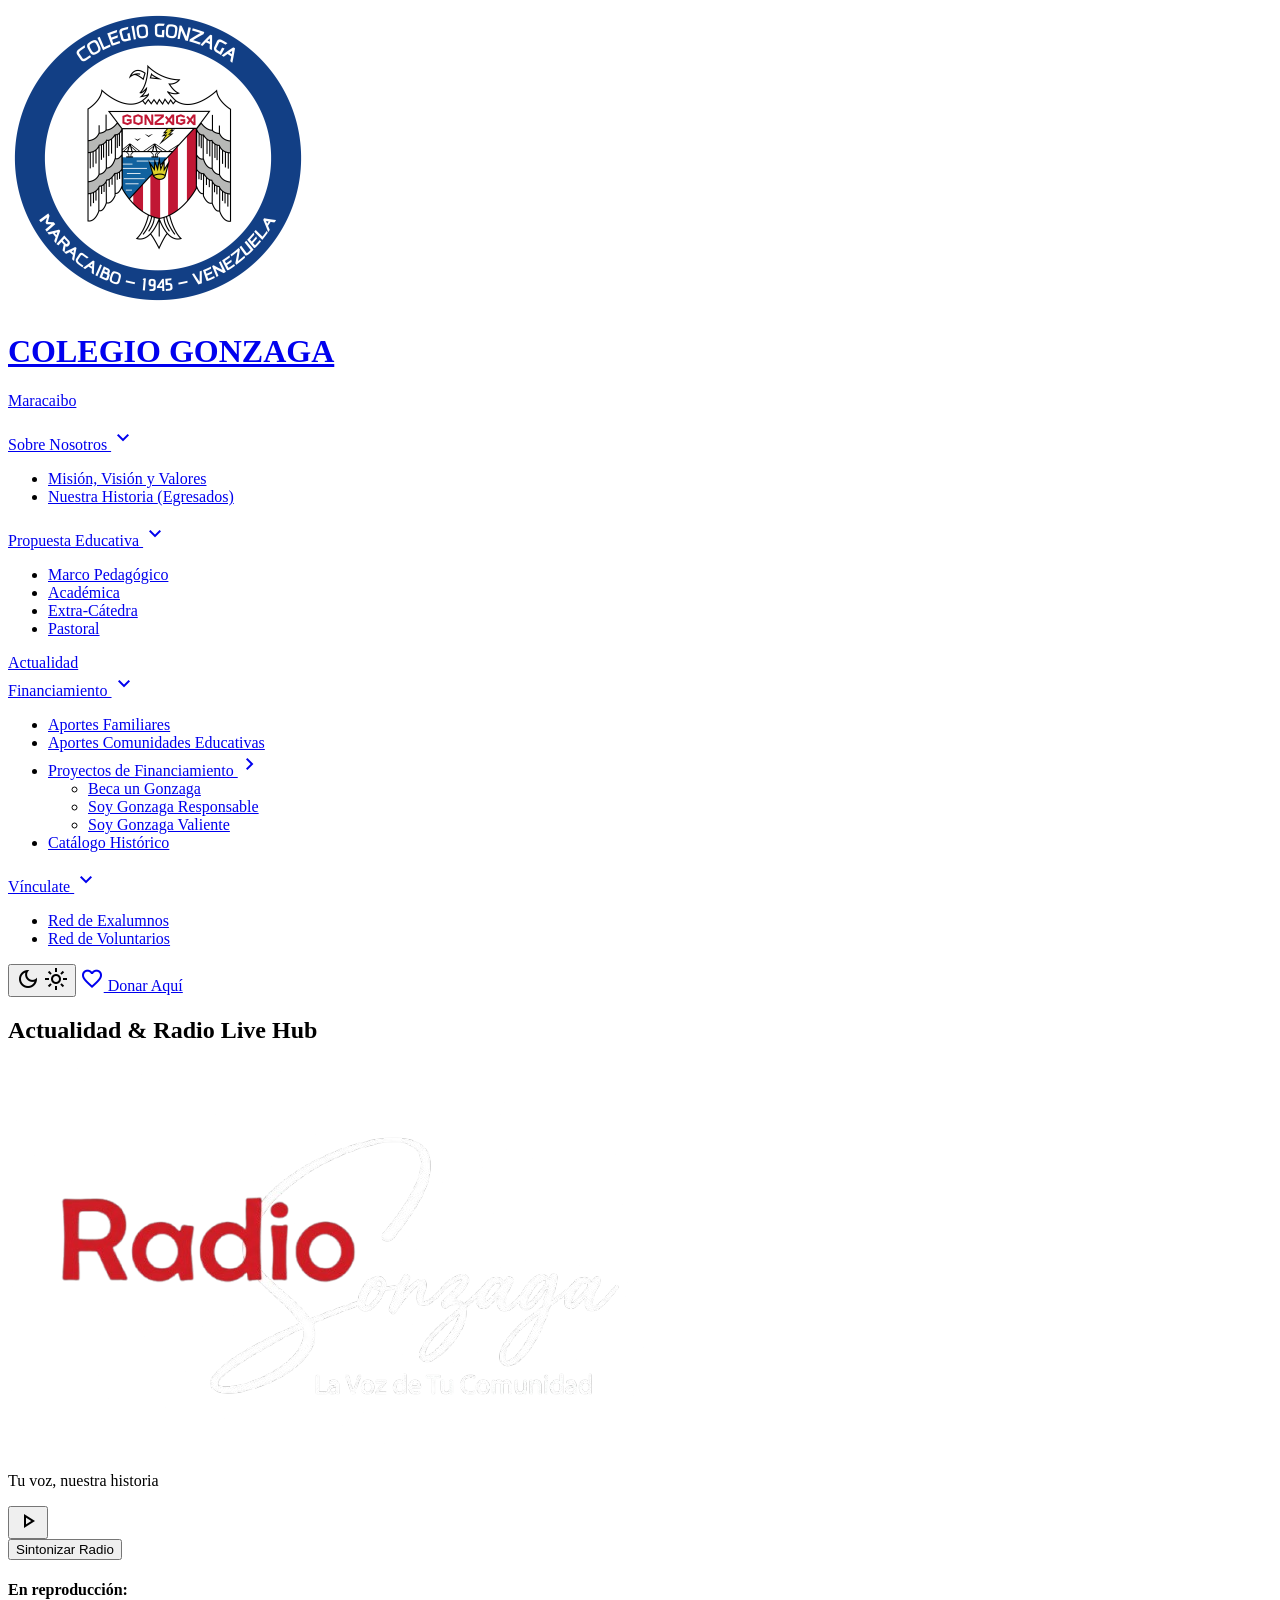
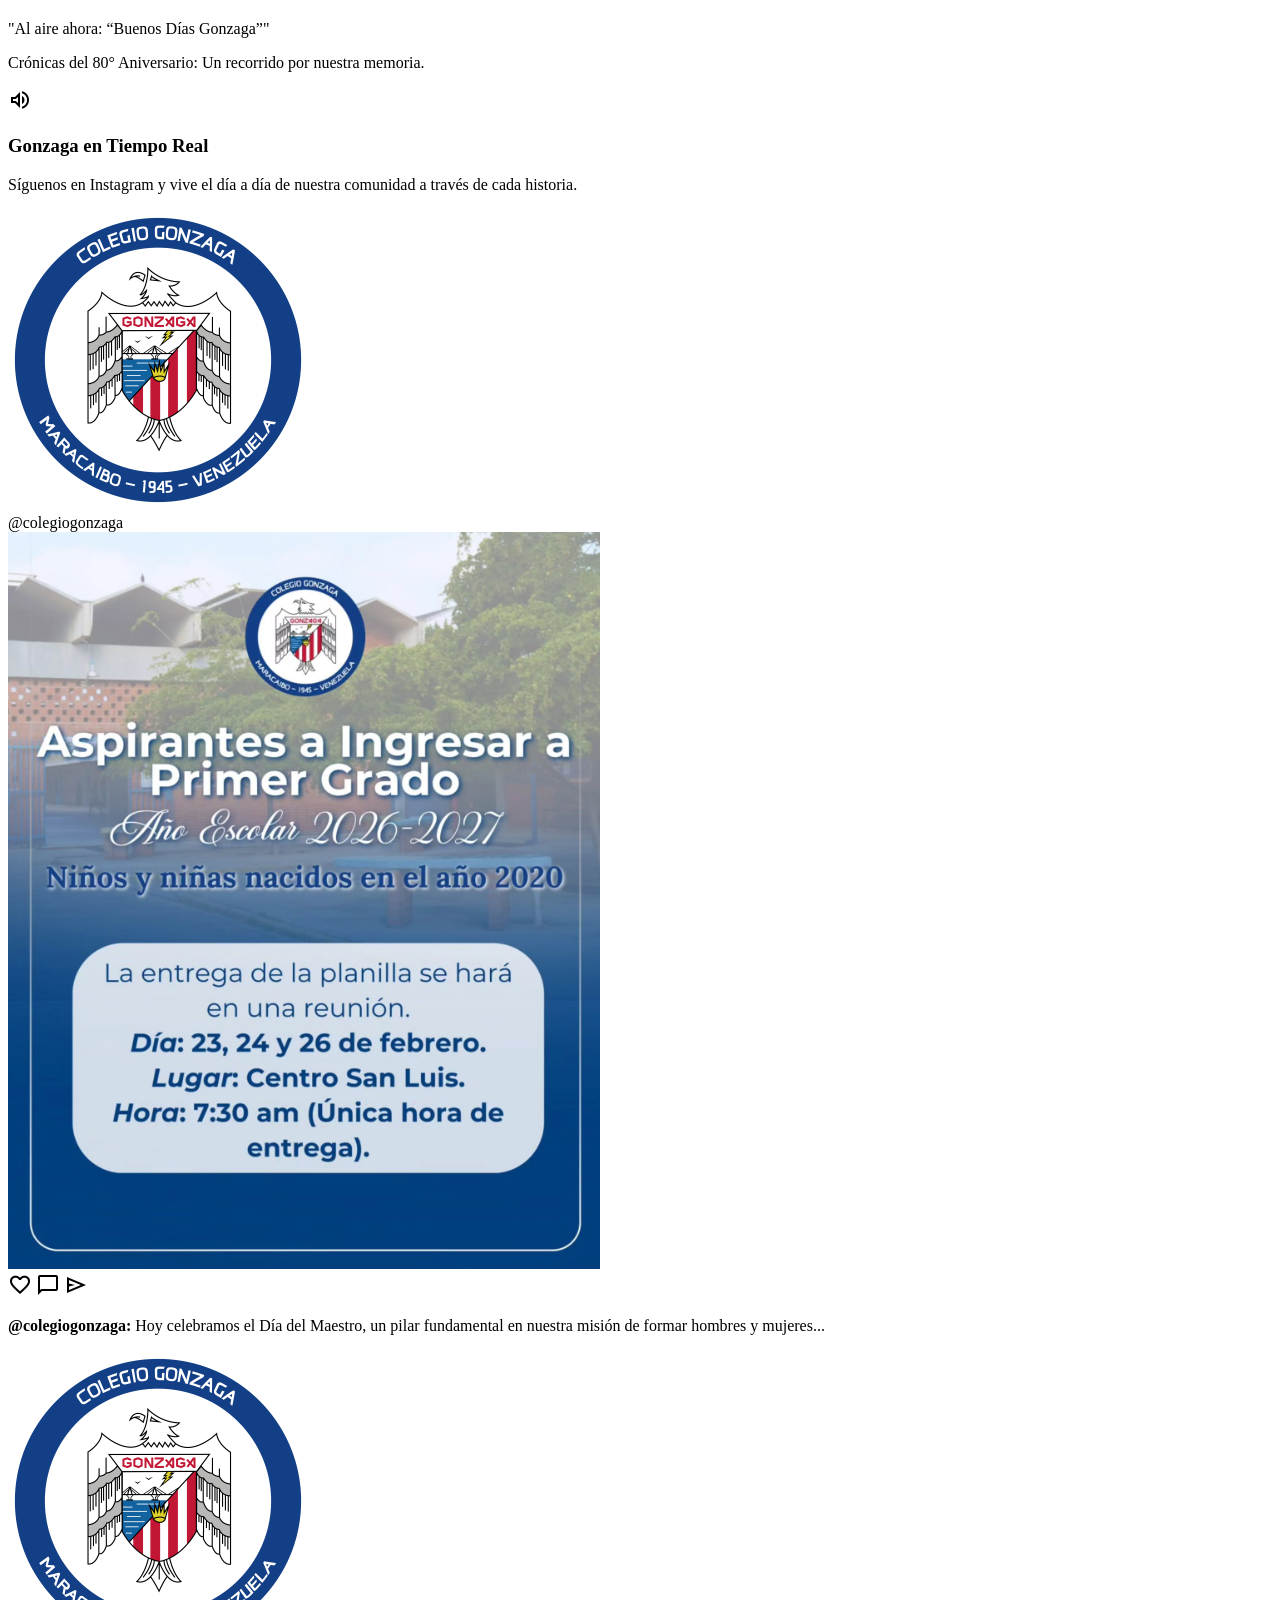
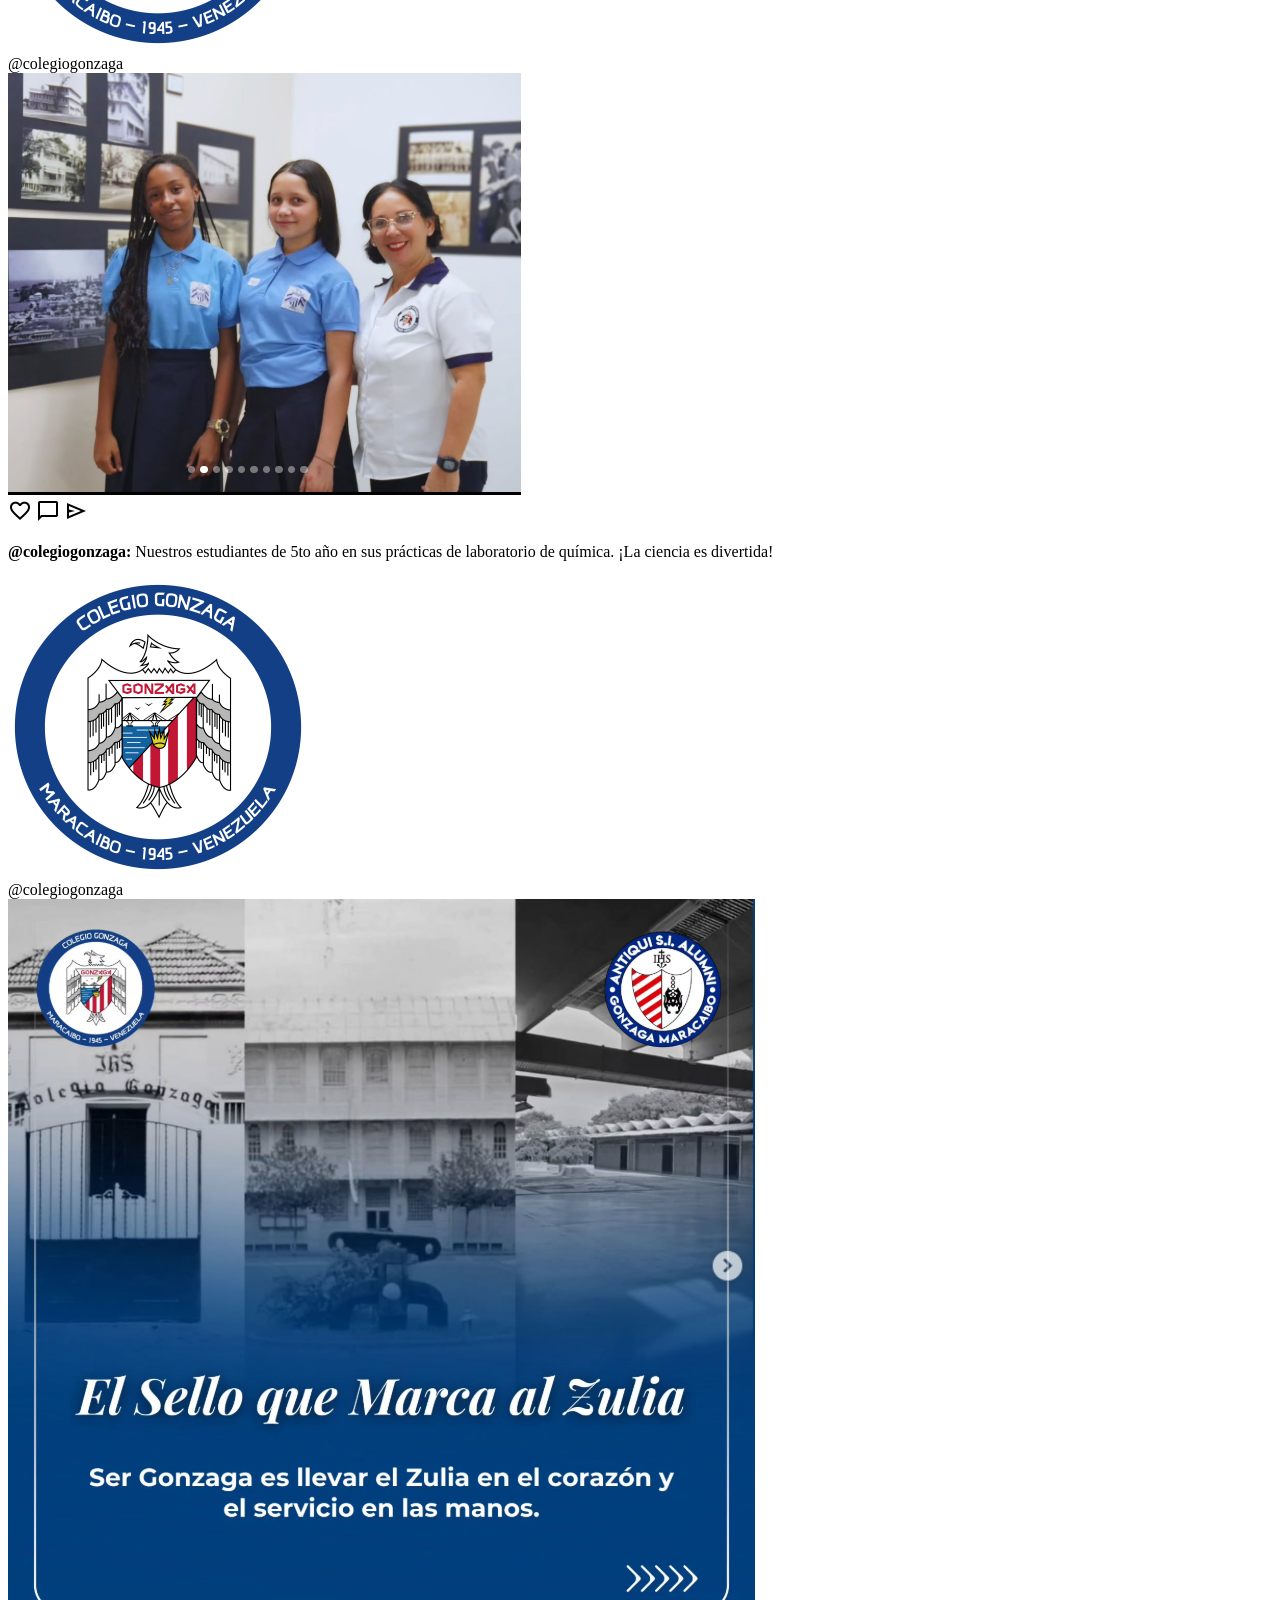
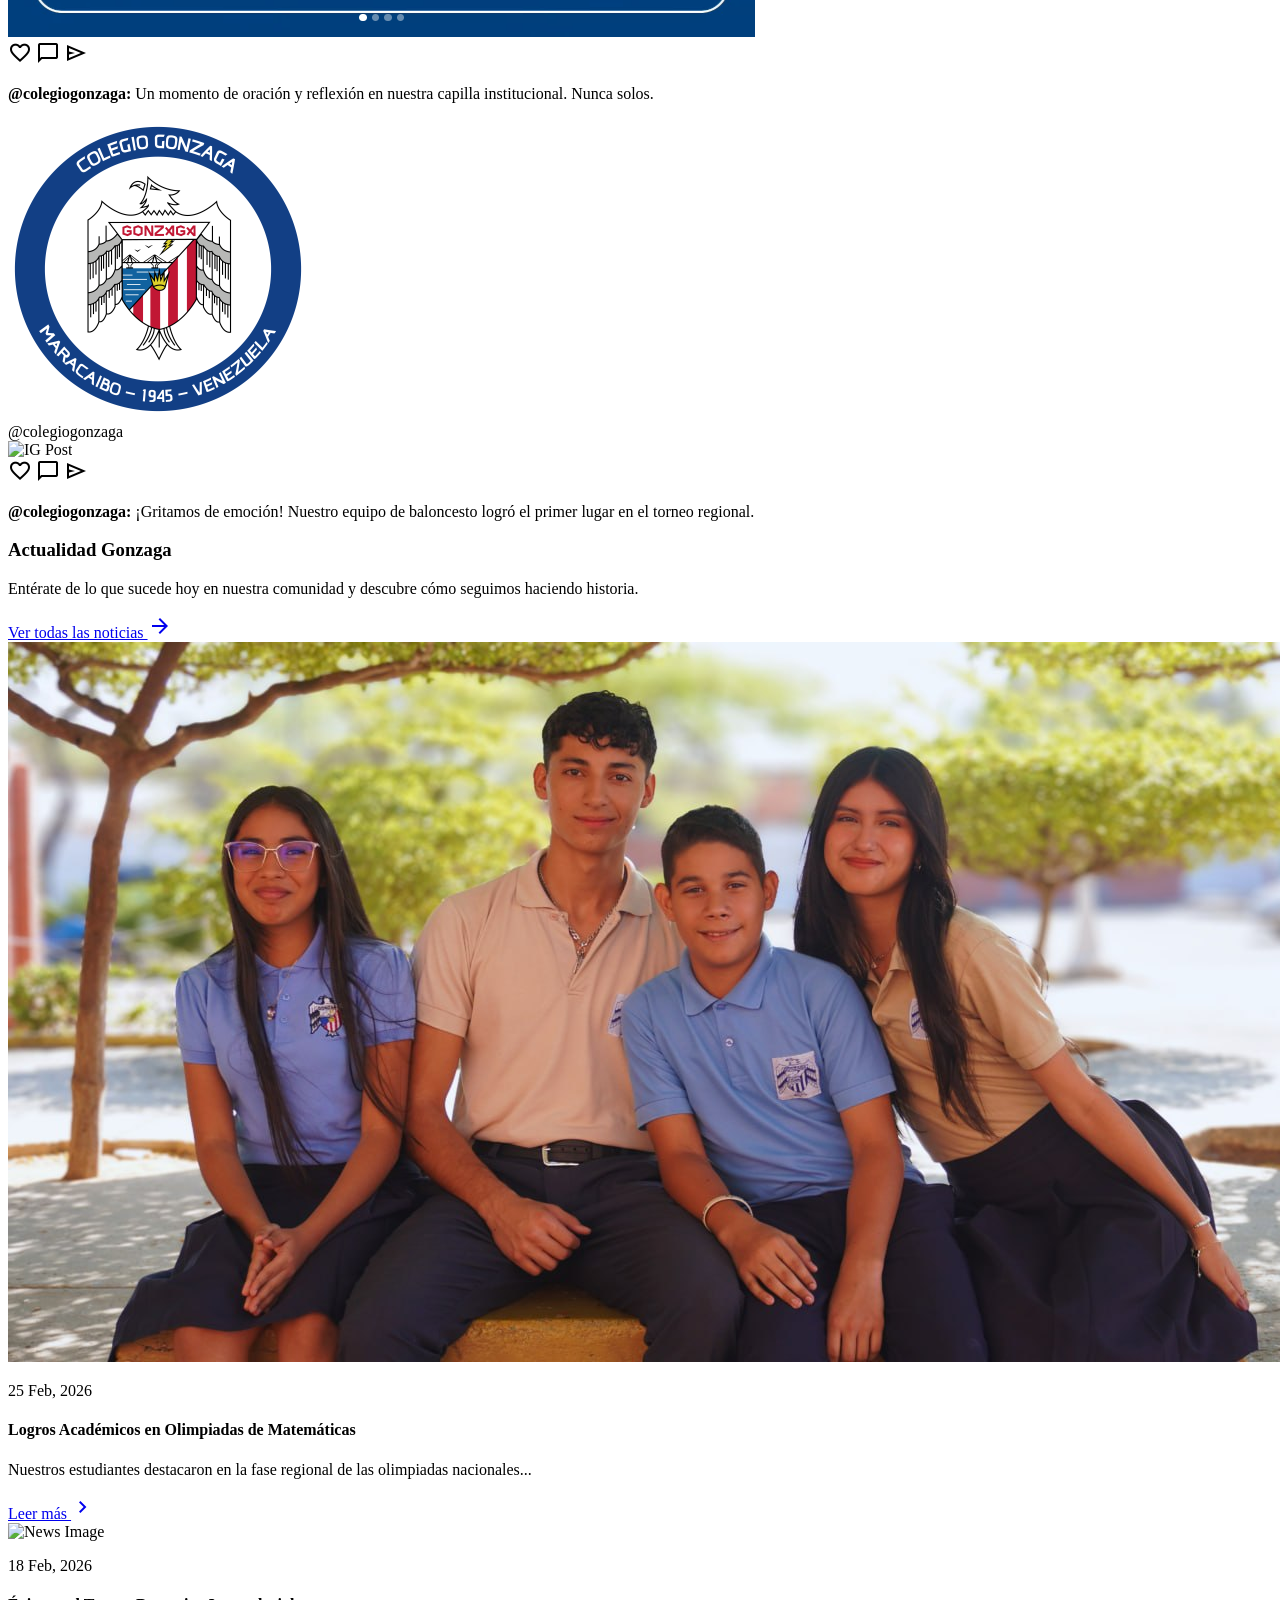
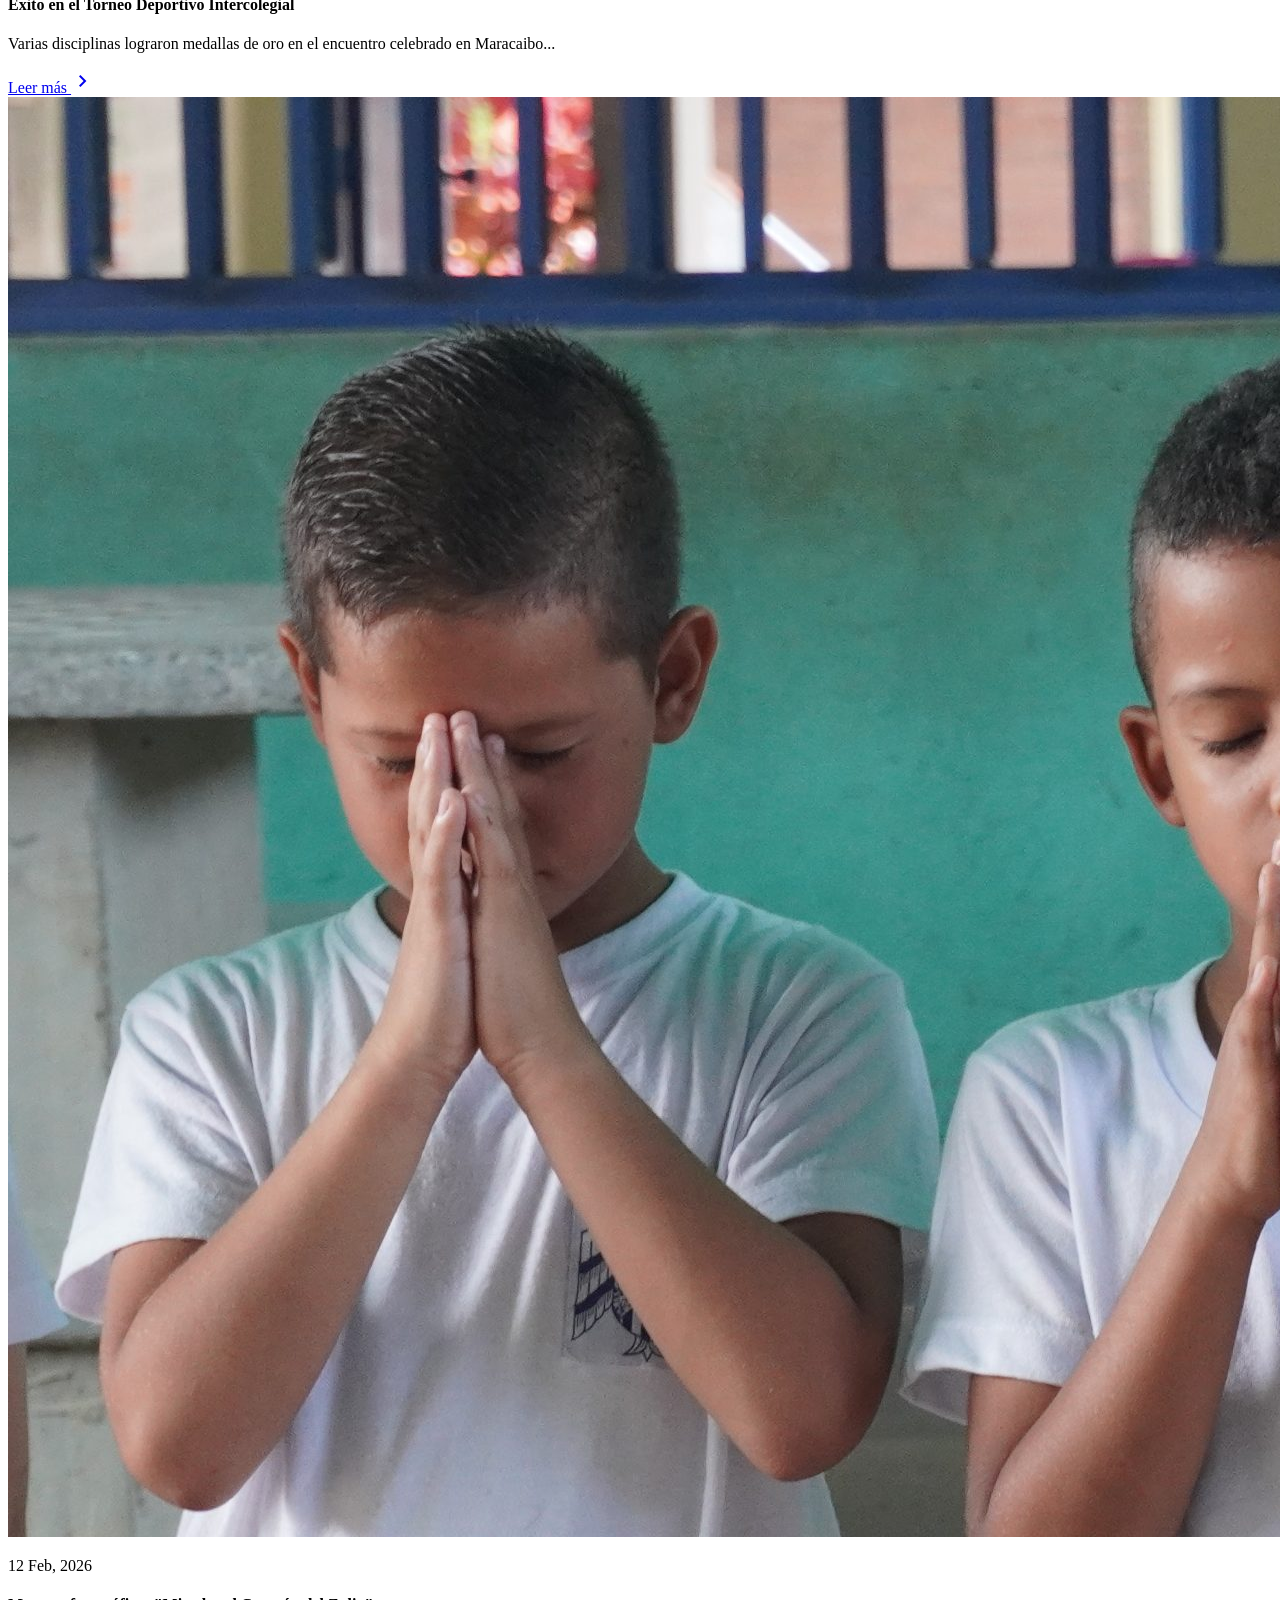
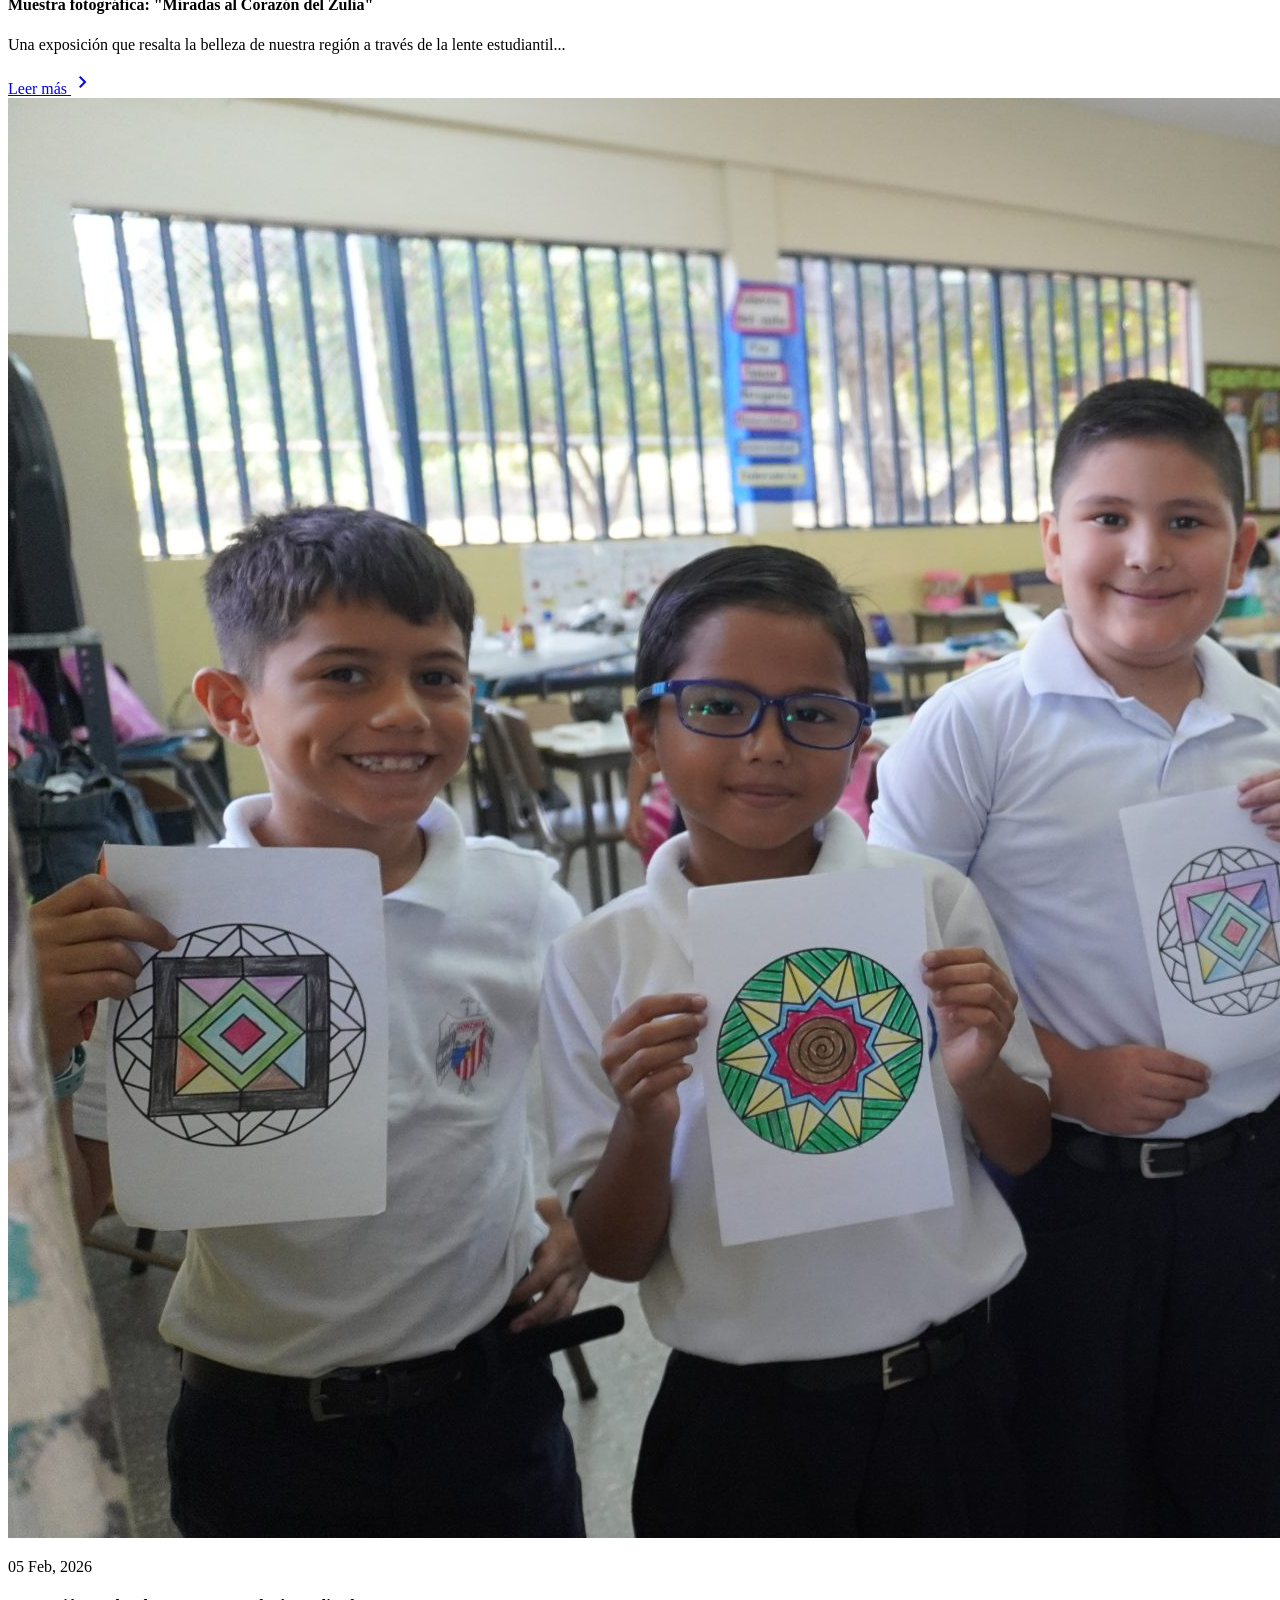
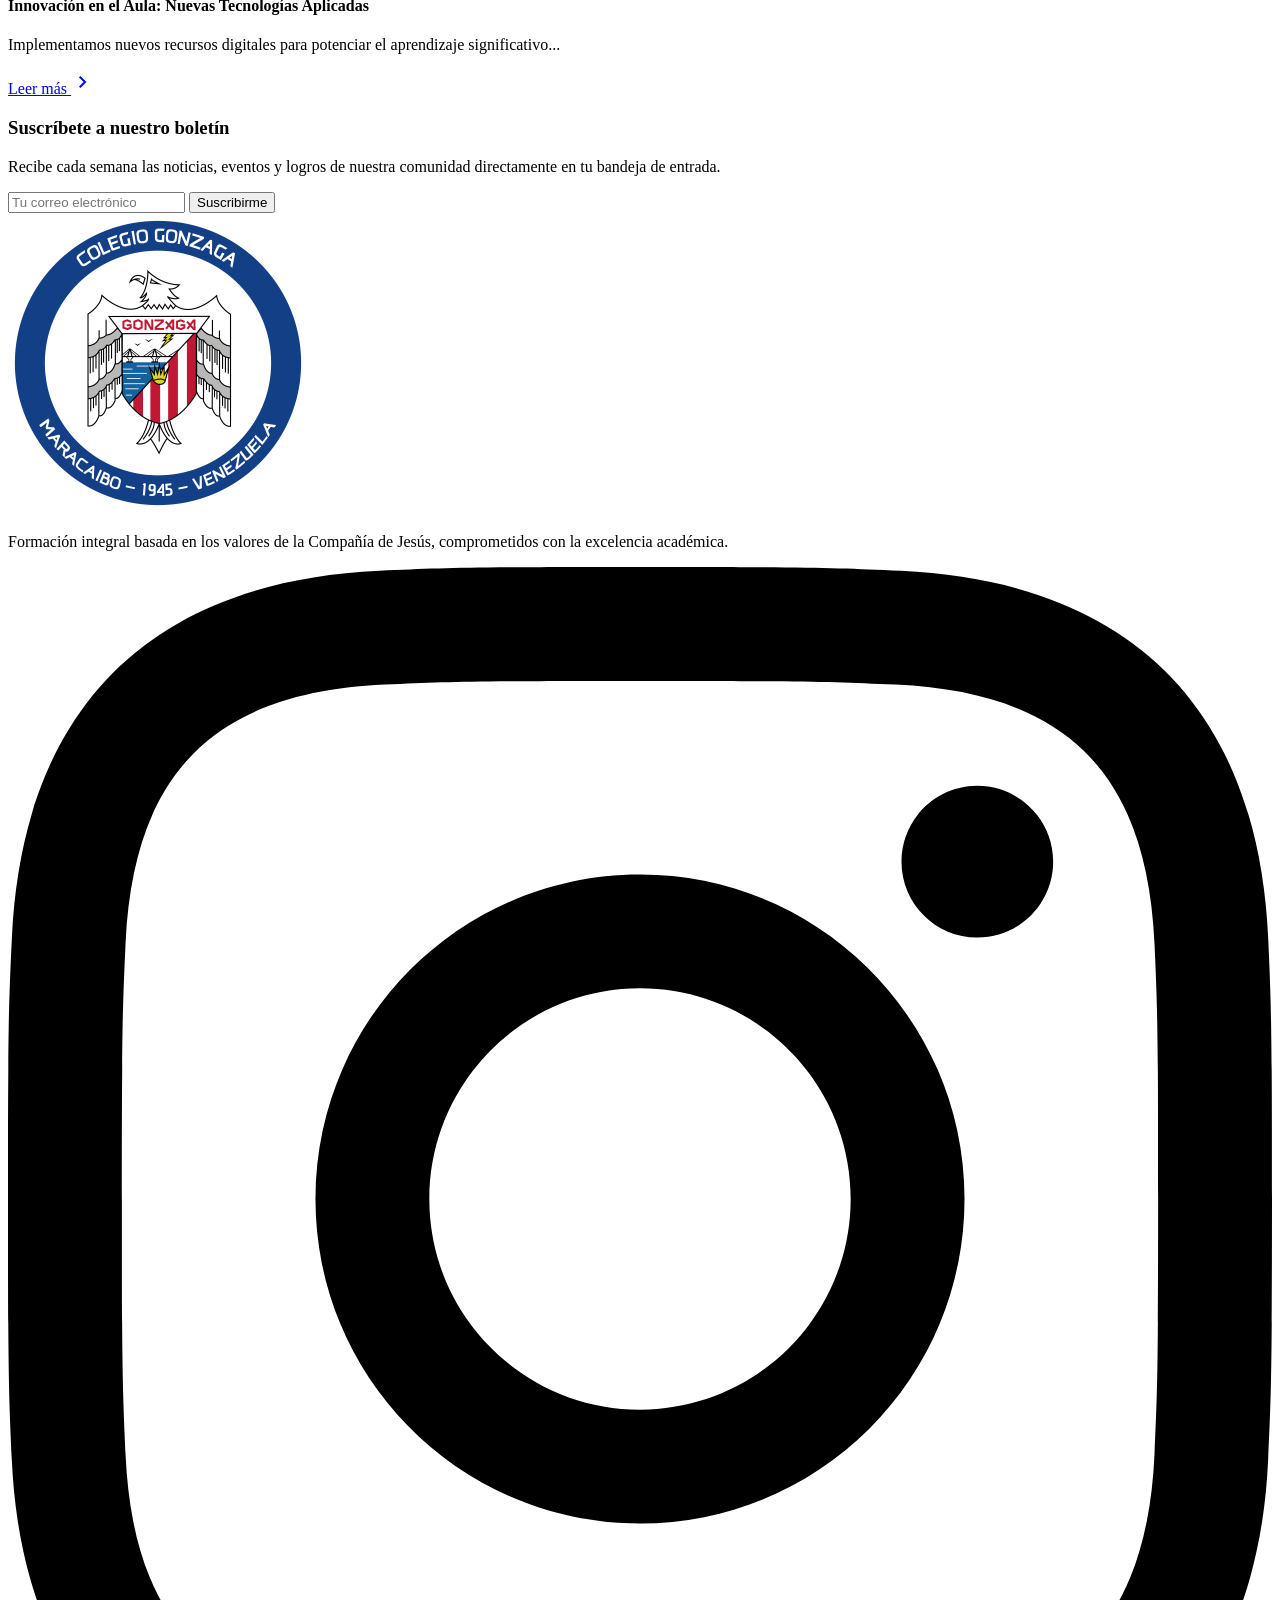
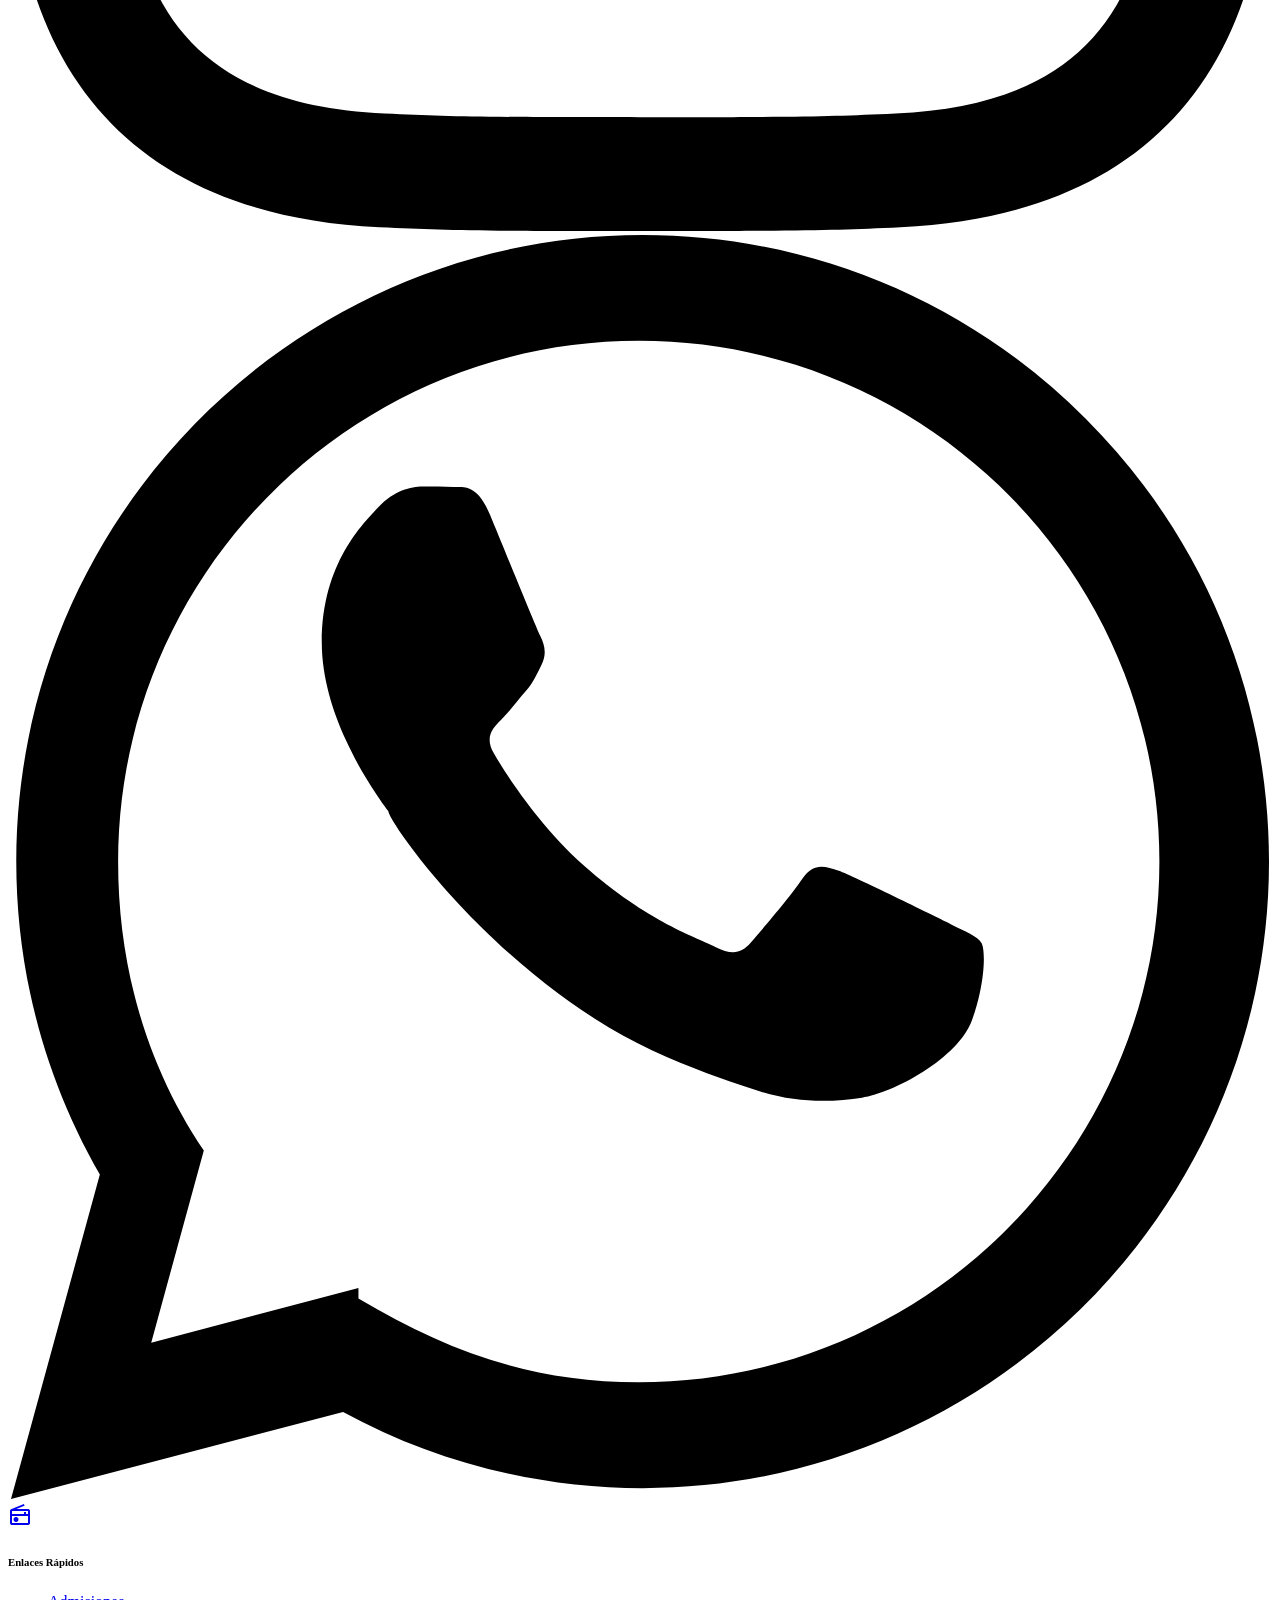
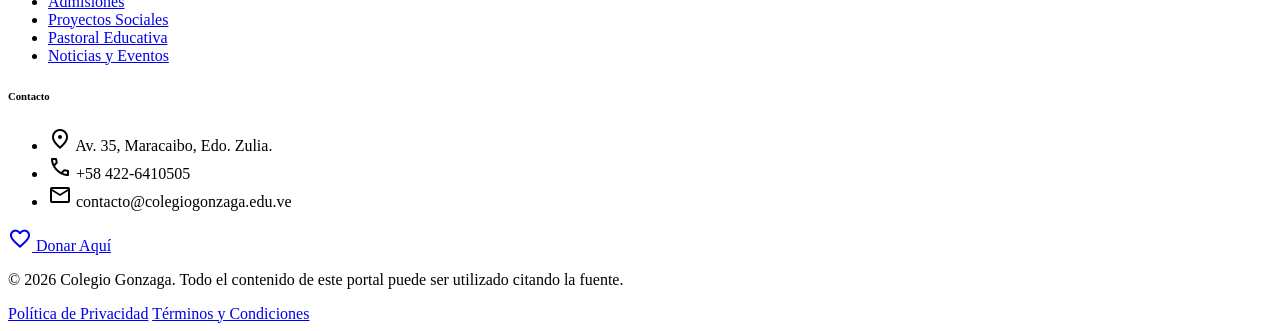
==== commit 651ce285: "HistoriaText" ====
--- a/Propuesta/actualidad.html
+++ b/Propuesta/actualidad.html
@@ -238,10 +238,8 @@
 
                     <!-- Radio Logo/Branding -->
                     <div class="inline-flex flex-col items-center mb-6">
-                        <img src="assets/radiogonzaganegrofondo.png" alt="Radio Gonzaga"
-                            class="h-40 md:h-52 lg:h-60 xl:h-64 w-auto object-contain">
-                        <p class="text-white/80 uppercase tracking-[0.4em] text-[10px] font-semibold mt-2">La Voz de Tu
-                            Comunidad</p>
+                        <img src="assets/radiogonzaganegrofondo.png" alt="Radio Gonzaga" class="h-40 md:h-52 lg:h-60 xl:h-64 w-auto object-contain">
+                        <p class="text-white/80 uppercase tracking-[0.4em] text-[10px] font-semibold mt-2">Tu voz, nuestra historia</p>
                     </div>
                 </div>
 
@@ -259,14 +257,13 @@
                         </div>
 
                         <div class="flex-1 text-center md:text-left">
-                            <button
-                                class="bg-yellow-400 text-slate-900 px-6 py-2 rounded-full font-bold text-sm mb-4 hover:bg-yellow-300 transition-colors uppercase tracking-wider">
-                                Escuchar en Vivo
+                            <button class="bg-yellow-400 text-slate-900 px-6 py-2 rounded-full font-bold text-sm mb-4 hover:bg-yellow-300 transition-colors uppercase tracking-wider">
+                                Sintonizar Radio
                             </button>
                             <div class="text-white">
                                 <h4 class="text-xl font-bold mb-1">En reproducción:</h4>
-                                <p class="text-white/70 font-light italic">"El Matutino de Gonzaga - Conectados con el
-                                    Saber"</p>
+                                <p class="text-white/70 font-light italic">"Al aire ahora: “Buenos Días Gonzaga”"</p>
+                                <p class="text-white/60 text-sm mt-1">Crónicas del 80° Aniversario: Un recorrido por nuestra memoria.</p>
                             </div>
                         </div>
 
@@ -292,8 +289,7 @@
                         Gonzaga en Tiempo Real
                     </h3>
                     <p class="text-slate-500 dark:text-slate-400 max-w-2xl mx-auto">
-                        Síguenos en nuestras redes sociales y mantente conectado con el día a día de nuestra
-                        institución.
+                        Síguenos en Instagram y vive el día a día de nuestra comunidad a través de cada historia.
                     </p>
                 </div>
 
@@ -417,13 +413,17 @@
         <section
             class="min-h-screen flex flex-col justify-center py-20 bg-slate-50 dark:bg-slate-800/20 border-t border-slate-100 dark:border-slate-800">
             <div class="container mx-auto px-8 md:px-12 lg:px-20">
-                <div class="flex items-center justify-between mb-12">
-                    <h3 class="text-4xl md:text-5xl font-extrabold text-primary dark:text-blue-400">
-                        Centro de Noticias
-                    </h3>
-                    <a href="#"
-                        class="text-primary dark:text-blue-400 font-bold hover:underline flex items-center gap-2">
-                        Ver todas
+                <div class="flex flex-col md:flex-row items-center justify-between mb-12 gap-6">
+                    <div>
+                        <h3 class="text-4xl md:text-5xl font-extrabold text-primary dark:text-blue-400">
+                            Actualidad Gonzaga
+                        </h3>
+                        <p class="text-slate-500 dark:text-slate-400 mt-4 max-w-2xl">
+                            Entérate de lo que sucede hoy en nuestra comunidad y descubre cómo seguimos haciendo historia.
+                        </p>
+                    </div>
+                    <a href="#" class="text-primary dark:text-blue-400 font-bold hover:underline flex items-center gap-2 shrink-0">
+                        Ver todas las noticias
                         <span class="material-symbols-outlined">arrow_forward</span>
                     </a>
                 </div>
@@ -517,15 +517,17 @@
 
             <div class="container mx-auto px-6 relative z-10 text-center">
                 <h3 class="text-2xl md:text-3xl font-extrabold text-white mb-2">
-                    ¡Mantente al tanto de nuestras novedades!
+                    Suscríbete a nuestro boletín
                 </h3>
                 <p class="text-white/80 text-sm mb-6 max-w-xl mx-auto">
-                    Únete a nuestra comunidad y recibe las últimas noticias sobre eventos, programas y oportunidades.
+                    Recibe cada semana las noticias, eventos y logros de nuestra comunidad directamente en tu bandeja de entrada.
                 </p>
-                <button
-                    class="bg-yellow-400 hover:bg-yellow-300 text-slate-900 px-8 py-2.5 rounded-full font-bold text-sm transition-all shadow-xl hover:scale-105 active:scale-95 uppercase tracking-widest">
-                    ¡Quiero recibirlo!
-                </button>
+                <div class="flex flex-col sm:flex-row justify-center gap-4 max-w-md mx-auto">
+                    <input type="email" placeholder="Tu correo electrónico" class="px-6 py-2.5 rounded-full text-sm text-slate-800 focus:outline-none focus:ring-2 focus:ring-yellow-400 w-full" required />
+                    <button class="bg-yellow-400 hover:bg-yellow-300 text-slate-900 px-8 py-2.5 rounded-full font-bold text-sm transition-all shadow-xl hover:scale-105 active:scale-95 uppercase tracking-widest whitespace-nowrap">
+                        Suscribirme
+                    </button>
+                </div>
             </div>
         </section>
     </main>
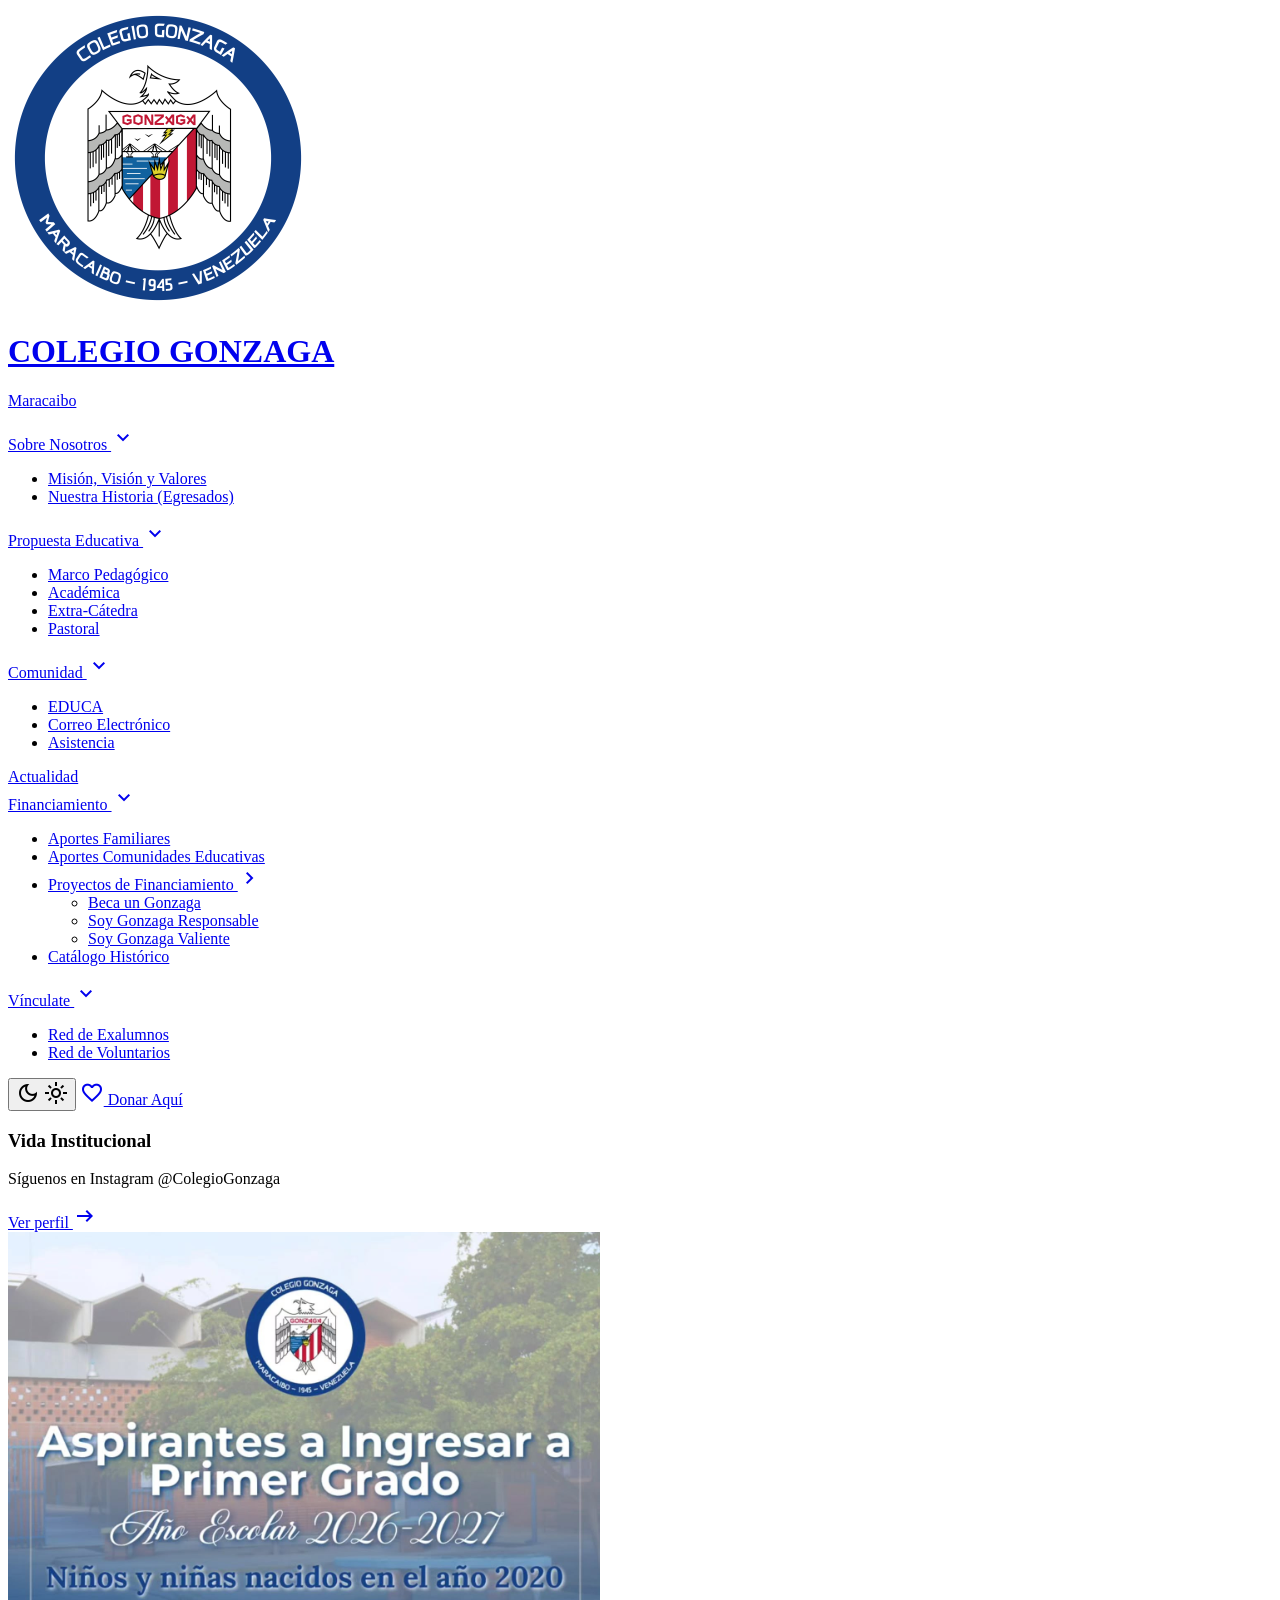
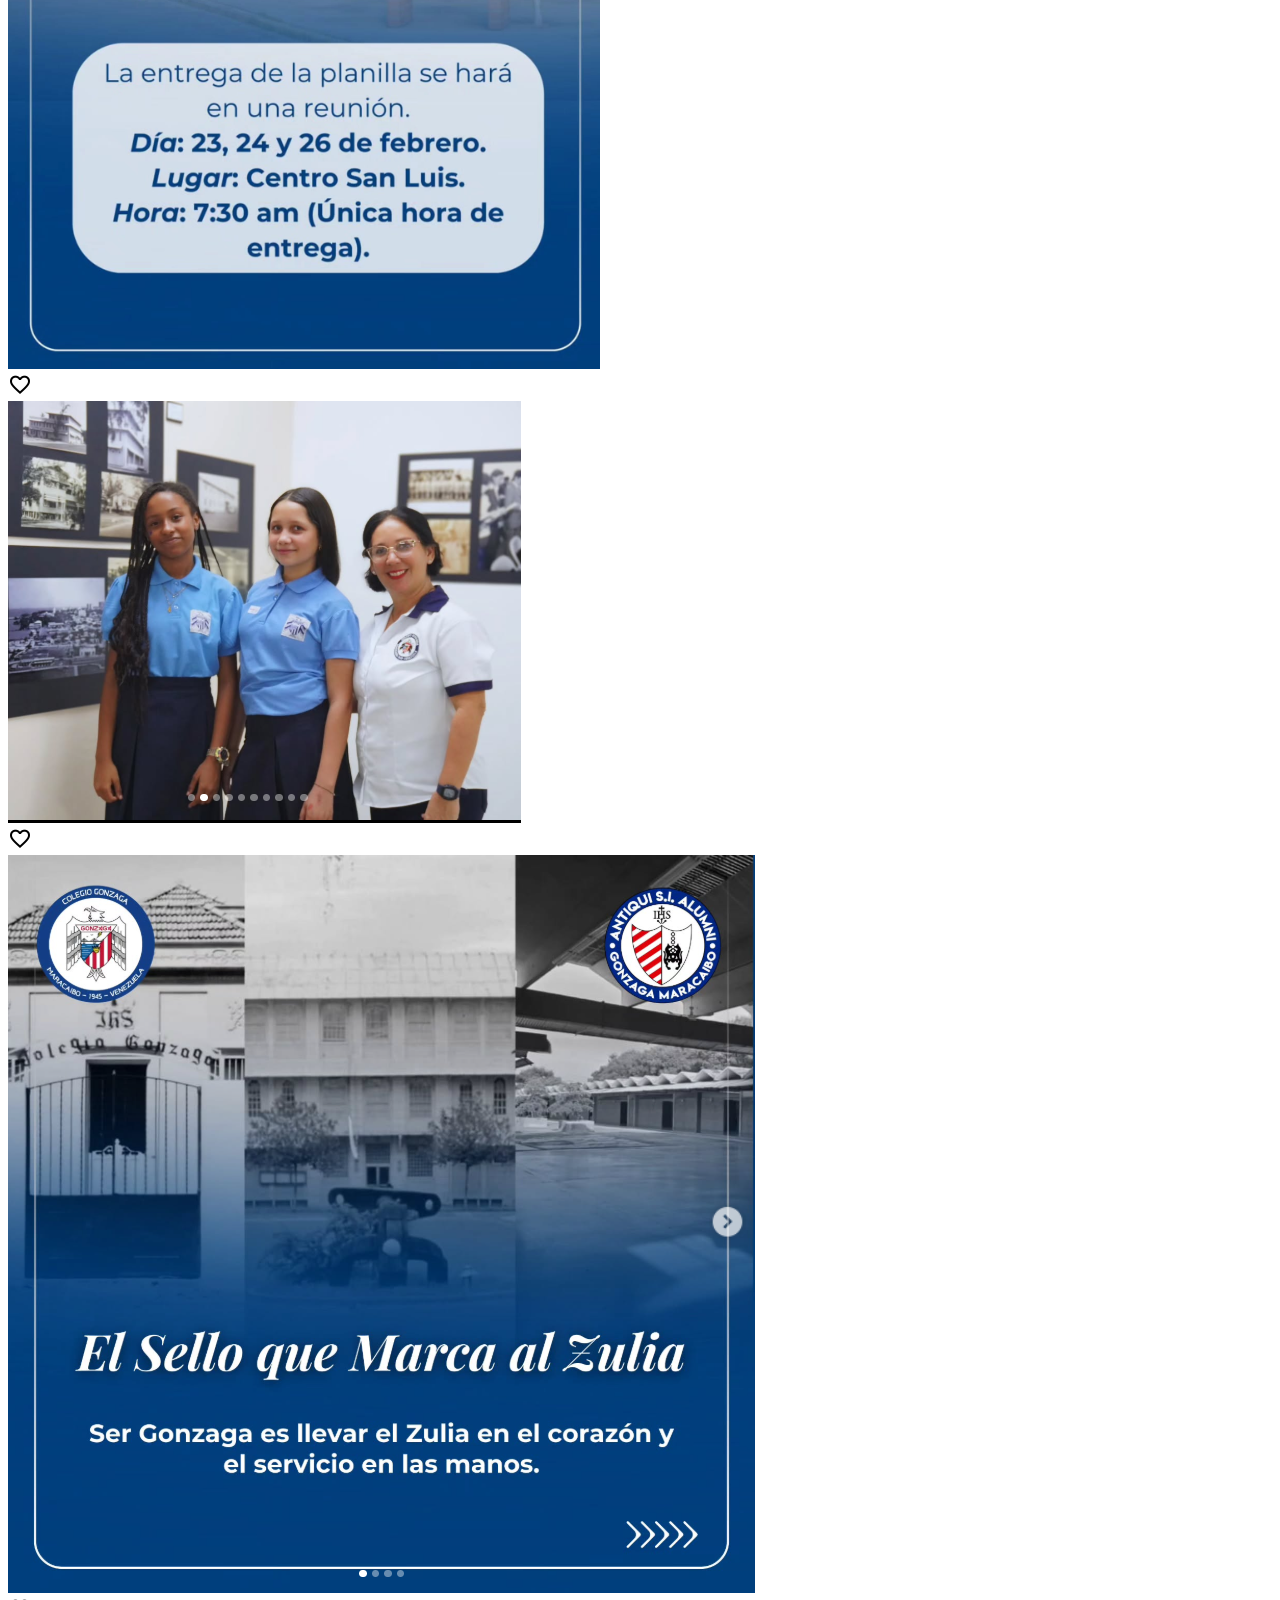
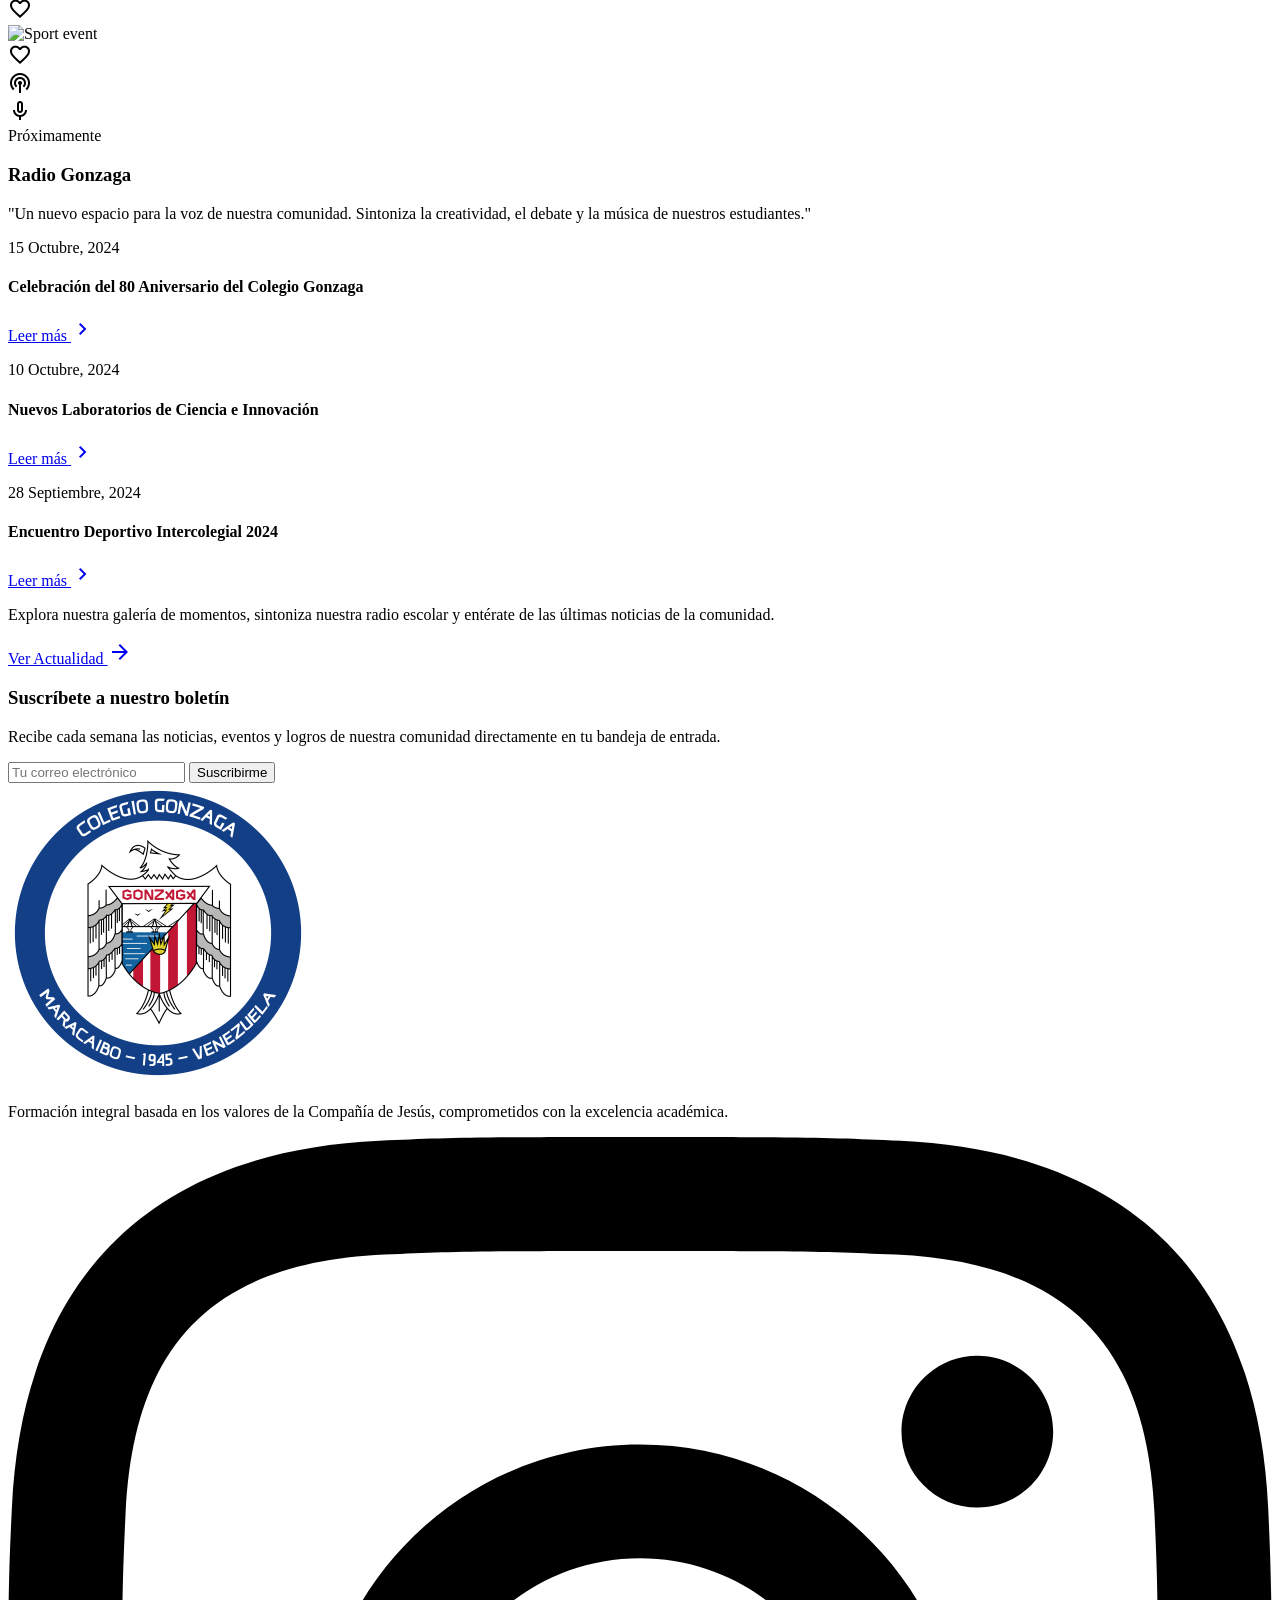
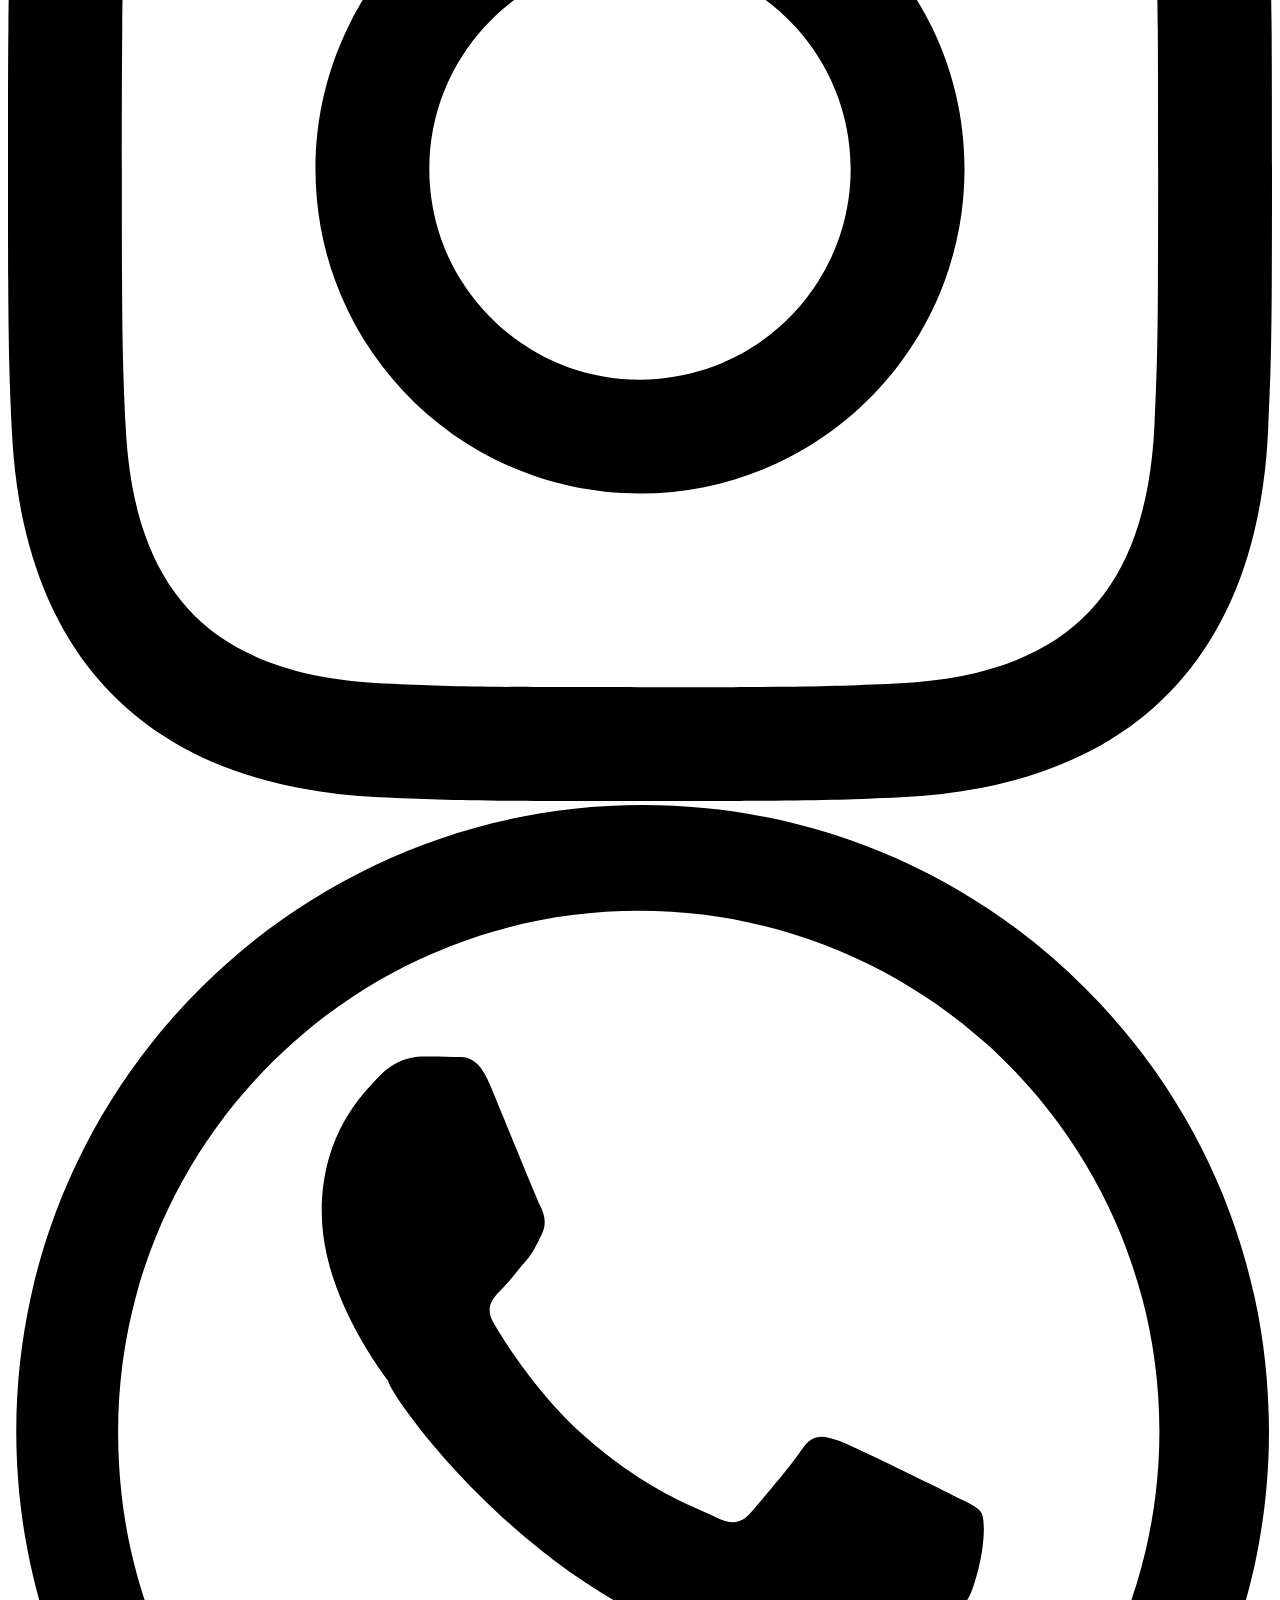
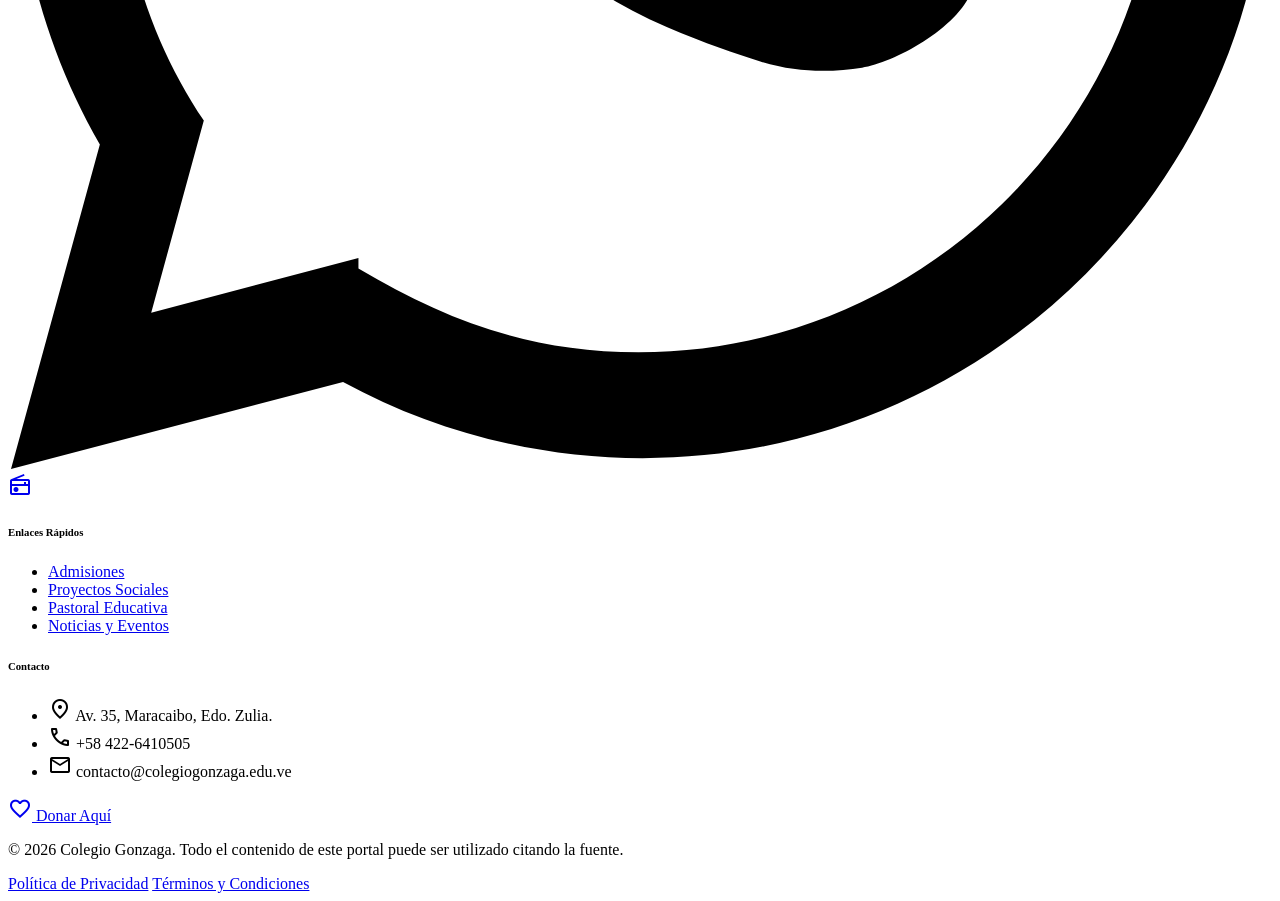
==== commit 12397be4: "Actualizacion de Header y Pagina de Home" ====
--- a/Propuesta/actualidad.html
+++ b/Propuesta/actualidad.html
@@ -1,4 +1,4 @@
-<!DOCTYPE html>
+﻿<!DOCTYPE html>
 <html class="light" lang="es">
 
 <head>
@@ -69,7 +69,7 @@
         <div class="container mx-auto px-6 py-3">
             <div class="flex items-center justify-between">
                 <div class="flex items-center gap-4">
-                    <a href="code.html" class="flex items-center gap-4">
+                    <a href="index.html" class="flex items-center gap-4">
                         <img src="assets/LogoColegioGonzaga.png" alt="Colegio Gonzaga"
                             class="h-12 w-auto rounded-full bg-white p-1" />
                         <div class="hidden md:block">
@@ -135,7 +135,20 @@
 
                             </ul>
                         </div>
-                    </div>
+                    </div>          <div class="nav-dropdown group h-full flex items-center relative">
+            <a class="hover:text-primary dark:hover:text-blue-400 transition-colors flex items-center gap-1 cursor-default py-2"
+              href="#">Comunidad
+              <span class="material-symbols-outlined text-sm group-hover:rotate-180 transition-transform">expand_more</span>
+            </a>
+            <div class="dropdown-content absolute top-full left-0 w-64 bg-white dark:bg-slate-900 shadow-xl border border-slate-100 dark:border-slate-800 rounded-b-xl py-4">
+              <ul class="space-y-1">
+                <li><a class="block px-6 py-2 hover:bg-slate-50 dark:hover:bg-slate-800 hover:text-primary transition-colors" href="#">EDUCA</a></li>
+                <li><a class="block px-6 py-2 hover:bg-slate-50 dark:hover:bg-slate-800 hover:text-primary transition-colors" href="#">Correo Electrónico</a></li>
+                <li><a class="block px-6 py-2 hover:bg-slate-50 dark:hover:bg-slate-800 hover:text-primary transition-colors" href="#">Asistencia</a></li>
+              </ul>
+            </div>
+          </div>
+
                     <a class="text-primary dark:text-blue-400 transition-colors py-2"
                         href="actualidad.html">Actualidad</a>
                     <div class="nav-dropdown group h-full flex items-center relative">
@@ -223,293 +236,155 @@
     </header>
 
     <main class="pt-[72px]">
-        <!-- Hero Section: Radio Live Hub -->
-        <section
-            class="radio-gradient min-h-[calc(100vh-72px)] flex flex-col justify-center py-12 relative overflow-hidden">
-            <!-- Decorative circles -->
-            <div class="absolute top-20 left-1/4 w-32 h-32 bg-white/10 rounded-full blur-2xl"></div>
-            <div class="absolute bottom-10 right-1/3 w-64 h-64 bg-white/5 rounded-full blur-3xl"></div>
-
-            <div class="container mx-auto px-6 relative z-10">
-                <div class="text-center mb-6">
-                    <h2 class="text-3xl md:text-5xl font-extrabold text-white mb-4 tracking-tight">
-                        Actualidad & Radio Live Hub
-                    </h2>
-
-                    <!-- Radio Logo/Branding -->
-                    <div class="inline-flex flex-col items-center mb-6">
-                        <img src="assets/radiogonzaganegrofondo.png" alt="Radio Gonzaga" class="h-40 md:h-52 lg:h-60 xl:h-64 w-auto object-contain">
-                        <p class="text-white/80 uppercase tracking-[0.4em] text-[10px] font-semibold mt-2">Tu voz, nuestra historia</p>
-                    </div>
-                </div>
-
-                <!-- Audio Player Hub -->
-                <div
-                    class="max-w-4xl mx-auto bg-blue-900/40 backdrop-blur-md border border-white/20 rounded-[2.5rem] p-6 md:p-10 shadow-2xl">
-                    <div class="flex flex-col md:flex-row items-center gap-8">
-                        <!-- Play Button Container -->
-                        <div class="relative group">
-                            <button
-                                class="w-24 h-24 bg-yellow-400 text-white rounded-full flex items-center justify-center shadow-xl transition-transform hover:scale-110 active:scale-95 group">
-                                <span
-                                    class="material-symbols-outlined text-5xl ml-1 fill-current group-hover:animate-pulse">play_arrow</span>
-                            </button>
-                        </div>
-
-                        <div class="flex-1 text-center md:text-left">
-                            <button class="bg-yellow-400 text-slate-900 px-6 py-2 rounded-full font-bold text-sm mb-4 hover:bg-yellow-300 transition-colors uppercase tracking-wider">
-                                Sintonizar Radio
-                            </button>
-                            <div class="text-white">
-                                <h4 class="text-xl font-bold mb-1">En reproducción:</h4>
-                                <p class="text-white/70 font-light italic">"Al aire ahora: “Buenos Días Gonzaga”"</p>
-                                <p class="text-white/60 text-sm mt-1">Crónicas del 80° Aniversario: Un recorrido por nuestra memoria.</p>
-                            </div>
-                        </div>
-
-                        <!-- Volume/Controls -->
-                        <div class="flex items-center gap-4 w-full md:w-48">
-                            <span class="material-symbols-outlined text-white/70">volume_up</span>
-                            <div class="flex-1 h-1.5 bg-white/20 rounded-full overflow-hidden relative">
-                                <div class="absolute inset-y-0 left-0 w-3/4 bg-yellow-400"></div>
-                            </div>
-                        </div>
-                    </div>
-                </div>
-
-            </div>
-        </section>
-
-        <!-- Gonzaga en Tiempo Real (Instagram Feed) -->
-        <section
-            class="min-h-screen flex flex-col justify-center py-16 bg-white dark:bg-slate-900 border-t border-slate-100 dark:border-slate-800">
-            <div class="container mx-auto px-8 md:px-12 lg:px-20">
-                <div class="text-center mb-10">
-                    <h3 class="text-4xl md:text-5xl font-extrabold text-primary dark:text-blue-400 mb-4">
-                        Gonzaga en Tiempo Real
-                    </h3>
-                    <p class="text-slate-500 dark:text-slate-400 max-w-2xl mx-auto">
-                        Síguenos en Instagram y vive el día a día de nuestra comunidad a través de cada historia.
-                    </p>
-                </div>
-
-                <div class="grid grid-cols-1 md:grid-cols-2 lg:grid-cols-4 gap-8">
-                    <!-- Instagram Card 1 -->
-                    <div class="insta-card">
-                        <div class="p-4 flex items-center gap-3 border-b border-slate-100 dark:border-slate-700">
-                            <div
-                                class="w-8 h-8 rounded-full bg-gradient-to-tr from-yellow-400 to-purple-600 flex items-center justify-center p-[2px]">
-                                <div
-                                    class="w-full h-full rounded-full bg-white dark:bg-slate-800 flex items-center justify-center">
-                                    <img src="assets/LogoColegioGonzaga.png" class="w-4 h-4" alt="logo">
-                                </div>
-                            </div>
-                            <span class="text-xs font-bold text-slate-700 dark:text-slate-200">@colegiogonzaga</span>
-                        </div>
-                        <div class="aspect-square bg-slate-100 overflow-hidden">
-                            <img src="assets/instagram1.png" alt="IG Post" class="w-full h-full object-cover">
-                        </div>
-                        <div class="p-5">
-                            <div class="flex items-center gap-4 mb-3 text-slate-600 dark:text-slate-400">
-                                <span class="material-symbols-outlined text-xl">favorite</span>
-                                <span class="material-symbols-outlined text-xl">chat_bubble</span>
-                                <span class="material-symbols-outlined text-xl">send</span>
-                            </div>
-                            <p class="text-sm text-slate-600 dark:text-slate-300 line-clamp-2">
-                                <strong>@colegiogonzaga:</strong> Hoy celebramos el Día del Maestro, un pilar
-                                fundamental en nuestra misión de formar hombres y mujeres...
-                            </p>
-                        </div>
-                    </div>
-
-                    <!-- Instagram Card 2 -->
-                    <div class="insta-card">
-                        <div class="p-4 flex items-center gap-3 border-b border-slate-100 dark:border-slate-700">
-                            <div
-                                class="w-8 h-8 rounded-full bg-gradient-to-tr from-yellow-400 to-purple-600 flex items-center justify-center p-[2px]">
-                                <div
-                                    class="w-full h-full rounded-full bg-white dark:bg-slate-800 flex items-center justify-center">
-                                    <img src="assets/LogoColegioGonzaga.png" class="w-4 h-4" alt="logo">
-                                </div>
-                            </div>
-                            <span class="text-xs font-bold text-slate-700 dark:text-slate-200">@colegiogonzaga</span>
-                        </div>
-                        <div class="aspect-square bg-slate-100 overflow-hidden">
-                            <img src="assets/instagram2.png" alt="IG Post" class="w-full h-full object-cover">
-                        </div>
-                        <div class="p-5">
-                            <div class="flex items-center gap-4 mb-3 text-slate-600 dark:text-slate-400">
-                                <span class="material-symbols-outlined text-xl">favorite</span>
-                                <span class="material-symbols-outlined text-xl">chat_bubble</span>
-                                <span class="material-symbols-outlined text-xl">send</span>
-                            </div>
-                            <p class="text-sm text-slate-600 dark:text-slate-300 line-clamp-2">
-                                <strong>@colegiogonzaga:</strong> Nuestros estudiantes de 5to año en sus prácticas de
-                                laboratorio de química. ¡La ciencia es divertida!
-                            </p>
-                        </div>
-                    </div>
-
-                    <!-- Instagram Card 3 -->
-                    <div class="insta-card">
-                        <div class="p-4 flex items-center gap-3 border-b border-slate-100 dark:border-slate-700">
-                            <div
-                                class="w-8 h-8 rounded-full bg-gradient-to-tr from-yellow-400 to-purple-600 flex items-center justify-center p-[2px]">
-                                <div
-                                    class="w-full h-full rounded-full bg-white dark:bg-slate-800 flex items-center justify-center">
-                                    <img src="assets/LogoColegioGonzaga.png" class="w-4 h-4" alt="logo">
-                                </div>
-                            </div>
-                            <span class="text-xs font-bold text-slate-700 dark:text-slate-200">@colegiogonzaga</span>
-                        </div>
-                        <div class="aspect-square bg-slate-100 overflow-hidden">
-                            <img src="assets/instagram3.png" alt="IG Post" class="w-full h-full object-cover">
-                        </div>
-                        <div class="p-5">
-                            <div class="flex items-center gap-4 mb-3 text-slate-600 dark:text-slate-400">
-                                <span class="material-symbols-outlined text-xl">favorite</span>
-                                <span class="material-symbols-outlined text-xl">chat_bubble</span>
-                                <span class="material-symbols-outlined text-xl">send</span>
-                            </div>
-                            <p class="text-sm text-slate-600 dark:text-slate-300 line-clamp-2">
-                                <strong>@colegiogonzaga:</strong> Un momento de oración y reflexión en nuestra capilla
-                                institucional. Nunca solos.
-                            </p>
-                        </div>
-                    </div>
-
-                    <!-- Instagram Card 4 -->
-                    <div class="insta-card">
-                        <div class="p-4 flex items-center gap-3 border-b border-slate-100 dark:border-slate-700">
-                            <div
-                                class="w-8 h-8 rounded-full bg-gradient-to-tr from-yellow-400 to-purple-600 flex items-center justify-center p-[2px]">
-                                <div
-                                    class="w-full h-full rounded-full bg-white dark:bg-slate-800 flex items-center justify-center">
-                                    <img src="assets/LogoColegioGonzaga.png" class="w-4 h-4" alt="logo">
-                                </div>
-                            </div>
-                            <span class="text-xs font-bold text-slate-700 dark:text-slate-200">@colegiogonzaga</span>
-                        </div>
-                        <div class="aspect-square bg-slate-100 overflow-hidden">
-                            <img src="assets/instagram4.png" alt="IG Post" class="w-full h-full object-cover">
-                        </div>
-                        <div class="p-5">
-                            <div class="flex items-center gap-4 mb-3 text-slate-600 dark:text-slate-400">
-                                <span class="material-symbols-outlined text-xl">favorite</span>
-                                <span class="material-symbols-outlined text-xl">chat_bubble</span>
-                                <span class="material-symbols-outlined text-xl">send</span>
-                            </div>
-                            <p class="text-sm text-slate-600 dark:text-slate-300 line-clamp-2">
-                                <strong>@colegiogonzaga:</strong> ¡Gritamos de emoción! Nuestro equipo de baloncesto
-                                logró el primer lugar en el torneo regional.
-                            </p>
-                        </div>
-                    </div>
-                </div>
-            </div>
-        </section>
-
-        <!-- Centro de Noticias -->
-        <section
-            class="min-h-screen flex flex-col justify-center py-20 bg-slate-50 dark:bg-slate-800/20 border-t border-slate-100 dark:border-slate-800">
-            <div class="container mx-auto px-8 md:px-12 lg:px-20">
-                <div class="flex flex-col md:flex-row items-center justify-between mb-12 gap-6">
-                    <div>
-                        <h3 class="text-4xl md:text-5xl font-extrabold text-primary dark:text-blue-400">
-                            Actualidad Gonzaga
-                        </h3>
-                        <p class="text-slate-500 dark:text-slate-400 mt-4 max-w-2xl">
-                            Entérate de lo que sucede hoy en nuestra comunidad y descubre cómo seguimos haciendo historia.
-                        </p>
-                    </div>
-                    <a href="#" class="text-primary dark:text-blue-400 font-bold hover:underline flex items-center gap-2 shrink-0">
-                        Ver todas las noticias
-                        <span class="material-symbols-outlined">arrow_forward</span>
-                    </a>
-                </div>
-
-                <div class="grid grid-cols-1 md:grid-cols-2 gap-8">
-                    <!-- Noticia 1 -->
-                    <div
-                        class="bg-white dark:bg-slate-800 rounded-3xl overflow-hidden flex flex-col md:flex-row shadow-sm hover:shadow-md transition-shadow">
-                        <div class="md:w-1/3 aspect-[4/3] md:aspect-auto overflow-hidden">
-                            <img src="assets/slide2.jpeg" alt="News Image" class="w-full h-full object-cover">
-                        </div>
-                        <div class="p-8 md:w-2/3 flex flex-col justify-center">
-                            <p class="text-xs font-bold text-slate-400 uppercase tracking-widest mb-2 font-display">25
-                                Feb, 2026</p>
-                            <h4 class="text-xl font-extrabold text-slate-800 dark:text-white mb-3">Logros Académicos en
-                                Olimpiadas de Matemáticas</h4>
-                            <p class="text-slate-500 dark:text-slate-400 text-sm mb-4 line-clamp-2">Nuestros estudiantes
-                                destacaron en la fase regional de las olimpiadas nacionales...</p>
-                            <a href="#"
-                                class="text-secondary font-bold text-sm inline-flex items-center gap-1 hover:gap-2 transition-all">
-                                Leer más <span class="material-symbols-outlined text-sm">chevron_right</span>
-                            </a>
-                        </div>
-                    </div>
-
-                    <!-- Noticia 2 -->
-                    <div
-                        class="bg-white dark:bg-slate-800 rounded-3xl overflow-hidden flex flex-col md:flex-row shadow-sm hover:shadow-md transition-shadow">
-                        <div class="md:w-1/3 aspect-[4/3] md:aspect-auto overflow-hidden">
-                            <img src="assets/deporte.png" alt="News Image" class="w-full h-full object-cover">
-                        </div>
-                        <div class="p-8 md:w-2/3 flex flex-col justify-center">
-                            <p class="text-xs font-bold text-slate-400 uppercase tracking-widest mb-2">18 Feb, 2026</p>
-                            <h4 class="text-xl font-extrabold text-slate-800 dark:text-white mb-3">Éxito en el Torneo
-                                Deportivo Intercolegial</h4>
-                            <p class="text-slate-500 dark:text-slate-400 text-sm mb-4 line-clamp-2">Varias disciplinas
-                                lograron medallas de oro en el encuentro celebrado en Maracaibo...</p>
-                            <a href="#"
-                                class="text-secondary font-bold text-sm inline-flex items-center gap-1 hover:gap-2 transition-all">
-                                Leer más <span class="material-symbols-outlined text-sm">chevron_right</span>
-                            </a>
-                        </div>
-                    </div>
-
-                    <!-- Noticia 3 -->
-                    <div
-                        class="bg-white dark:bg-slate-800 rounded-3xl overflow-hidden flex flex-col md:flex-row shadow-sm hover:shadow-md transition-shadow">
-                        <div class="md:w-1/3 aspect-[4/3] md:aspect-auto overflow-hidden">
-                            <img src="assets/pastoral.jpeg" alt="News Image" class="w-full h-full object-cover">
-                        </div>
-                        <div class="p-8 md:w-2/3 flex flex-col justify-center">
-                            <p class="text-xs font-bold text-slate-400 uppercase tracking-widest mb-2">12 Feb, 2026</p>
-                            <h4 class="text-xl font-extrabold text-slate-800 dark:text-white mb-3">Muestra fotográfica:
-                                "Miradas al Corazón del Zulia"</h4>
-                            <p class="text-slate-500 dark:text-slate-400 text-sm mb-4 line-clamp-2">Una exposición que
-                                resalta la belleza de nuestra región a través de la lente estudiantil...</p>
-                            <a href="#"
-                                class="text-secondary font-bold text-sm inline-flex items-center gap-1 hover:gap-2 transition-all">
-                                Leer más <span class="material-symbols-outlined text-sm">chevron_right</span>
-                            </a>
-                        </div>
-                    </div>
-
-                    <!-- Noticia 4 -->
-                    <div
-                        class="bg-white dark:bg-slate-800 rounded-3xl overflow-hidden flex flex-col md:flex-row shadow-sm hover:shadow-md transition-shadow">
-                        <div class="md:w-1/3 aspect-[4/3] md:aspect-auto overflow-hidden">
-                            <img src="assets/propuestaeducativa.jpeg" alt="News Image"
-                                class="w-full h-full object-cover">
-                        </div>
-                        <div class="p-8 md:w-2/3 flex flex-col justify-center">
-                            <p class="text-xs font-bold text-slate-400 uppercase tracking-widest mb-2">05 Feb, 2026</p>
-                            <h4 class="text-xl font-extrabold text-slate-800 dark:text-white mb-3">Innovación en el
-                                Aula: Nuevas Tecnologías Aplicadas</h4>
-                            <p class="text-slate-500 dark:text-slate-400 text-sm mb-4 line-clamp-2">Implementamos nuevos
-                                recursos digitales para potenciar el aprendizaje significativo...</p>
-                            <a href="#"
-                                class="text-secondary font-bold text-sm inline-flex items-center gap-1 hover:gap-2 transition-all">
-                                Leer más <span class="material-symbols-outlined text-sm">chevron_right</span>
-                            </a>
-                        </div>
-                    </div>
-                </div>
-            </div>
-        </section>
-
+    <section class="pt-24 pb-12 bg-white dark:bg-slate-900" id="actualidad">
+      <div class="container mx-auto px-6">
+        <div class="flex items-center justify-between mb-12">
+          <div>
+            <h3 class="text-4xl font-extrabold text-primary dark:text-white mb-3">
+              Vida Institucional
+            </h3>
+            <p class="text-slate-500 dark:text-slate-400 mt-1">
+              Síguenos en Instagram @ColegioGonzaga
+            </p>
+          </div>
+          <a class="text-primary dark:text-blue-400 font-bold flex items-center gap-1 hover:underline text-sm group"
+            href="#">
+            Ver perfil
+            <span
+              class="material-symbols-outlined text-lg group-hover:translate-x-1 transition-transform">arrow_right_alt</span>
+          </a>
+        </div>
+        <div class="grid grid-cols-2 md:grid-cols-4 gap-4 mb-20">
+          <div class="aspect-square relative group overflow-hidden rounded-2xl insta-hover shadow-lg">
+            <img alt="Student project"
+              class="w-full h-full object-cover transition-transform duration-500 group-hover:scale-110"
+              src="assets/instagram1.png" />
+            <div
+              class="overlay absolute inset-0 bg-primary/40 flex items-center justify-center opacity-0 transition-opacity">
+              <span class="material-symbols-outlined text-white text-4xl">favorite</span>
+            </div>
+          </div>
+          <div class="aspect-square relative group overflow-hidden rounded-2xl insta-hover shadow-lg">
+            <img alt="Art class"
+              class="w-full h-full object-cover transition-transform duration-500 group-hover:scale-110"
+              src="assets/instagram2.png" />
+            <div
+              class="overlay absolute inset-0 bg-primary/40 flex items-center justify-center opacity-0 transition-opacity">
+              <span class="material-symbols-outlined text-white text-4xl">favorite</span>
+            </div>
+          </div>
+          <div class="aspect-square relative group overflow-hidden rounded-2xl insta-hover shadow-lg">
+            <img alt="Library"
+              class="w-full h-full object-cover transition-transform duration-500 group-hover:scale-110"
+              src="assets/instagram3.png" />
+            <div
+              class="overlay absolute inset-0 bg-primary/40 flex items-center justify-center opacity-0 transition-opacity">
+              <span class="material-symbols-outlined text-white text-4xl">favorite</span>
+            </div>
+          </div>
+          <div class="aspect-square relative group overflow-hidden rounded-2xl insta-hover shadow-lg">
+            <img alt="Sport event"
+              class="w-full h-full object-cover transition-transform duration-500 group-hover:scale-110"
+              src="assets/instagram4.png" />
+            <div
+              class="overlay absolute inset-0 bg-primary/40 flex items-center justify-center opacity-0 transition-opacity">
+              <span class="material-symbols-outlined text-white text-4xl">favorite</span>
+            </div>
+          </div>
+        </div>
+        <div
+          class="grid lg:grid-cols-[40%_60%] gap-0 items-stretch border border-slate-200 dark:border-slate-800 rounded-[2.5rem] overflow-hidden shadow-sm mb-16">
+          <div
+            class="bg-slate-50 dark:bg-slate-800/40 p-8 lg:p-12 flex flex-col items-center text-center justify-center relative group">
+            <div class="absolute top-0 left-0 w-full h-1 bg-secondary opacity-20"></div>
+            <div class="relative mb-6">
+              <div
+                class="w-28 h-28 bg-white dark:bg-slate-800 rounded-3xl flex items-center justify-center text-primary dark:text-blue-400 shadow-xl group-hover:scale-105 transition-transform duration-500">
+                <span class="material-symbols-outlined text-6xl">podcasts</span>
+              </div>
+              <div
+                class="absolute -bottom-3 -right-3 w-10 h-10 bg-secondary rounded-full flex items-center justify-center text-white border-4 border-white dark:border-slate-800">
+                <span class="material-symbols-outlined text-sm">mic</span>
+              </div>
+            </div>
+            <div class="mb-4">
+              <span
+                class="inline-block px-4 py-1.5 rounded-full bg-secondary text-white text-[10px] font-bold uppercase tracking-[0.2em] mb-2">
+                Próximamente
+              </span>
+              <h3 class="text-4xl font-extrabold text-primary dark:text-white mb-3">
+                Radio Gonzaga
+              </h3>
+            </div>
+            <p class="text-slate-600 dark:text-slate-400 leading-relaxed max-w-sm text-lg font-light italic">
+              "Un nuevo espacio para la voz de nuestra comunidad. Sintoniza la
+              creatividad, el debate y la música de nuestros estudiantes."
+            </p>
+            <div class="mt-6 flex gap-4">
+              <div class="w-12 h-1 bg-primary/20 rounded-full"></div>
+              <div class="w-12 h-1 bg-secondary/40 rounded-full"></div>
+              <div class="w-12 h-1 bg-primary/20 rounded-full"></div>
+            </div>
+          </div>
+          <div class="bg-white dark:bg-slate-900 p-8 lg:p-12 flex flex-col justify-center">
+            <div class="space-y-6">
+              <div class="group">
+                <p class="text-[10px] font-bold text-slate-400 uppercase tracking-widest mb-1">
+                  15 Octubre, 2024
+                </p>
+                <h4 class="text-2xl md:text-3xl font-extrabold text-primary dark:text-blue-400 leading-tight mb-3">
+                  Celebración del 80 Aniversario del Colegio Gonzaga
+                </h4>
+                <a class="inline-flex items-center text-secondary font-bold text-xs uppercase tracking-widest hover:translate-x-2 transition-transform"
+                  href="#">
+                  Leer más
+                  <span class="material-symbols-outlined text-sm ml-1">chevron_right</span>
+                </a>
+              </div>
+              <div class="group">
+                <p class="text-[10px] font-bold text-slate-400 uppercase tracking-widest mb-1">
+                  10 Octubre, 2024
+                </p>
+                <h4 class="text-2xl md:text-3xl font-extrabold text-primary dark:text-blue-400 leading-tight mb-3">
+                  Nuevos Laboratorios de Ciencia e Innovación
+                </h4>
+                <a class="inline-flex items-center text-secondary font-bold text-xs uppercase tracking-widest hover:translate-x-2 transition-transform"
+                  href="#">
+                  Leer más
+                  <span class="material-symbols-outlined text-sm ml-1">chevron_right</span>
+                </a>
+              </div>
+              <div class="group">
+                <p class="text-[10px] font-bold text-slate-400 uppercase tracking-widest mb-1">
+                  28 Septiembre, 2024
+                </p>
+                <h4 class="text-2xl md:text-3xl font-extrabold text-primary dark:text-blue-400 leading-tight mb-3">
+                  Encuentro Deportivo Intercolegial 2024
+                </h4>
+                <a class="inline-flex items-center text-secondary font-bold text-xs uppercase tracking-widest hover:translate-x-2 transition-transform"
+                  href="#">
+                  Leer más
+                  <span class="material-symbols-outlined text-sm ml-1">chevron_right</span>
+                </a>
+              </div>
+            </div>
+          </div>
+        </div>
+        <div class="mt-6 text-center">
+          <p class="text-slate-600 dark:text-slate-400 mb-3 leading-snug font-normal max-w-3xl mx-auto">
+            Explora nuestra galería de momentos, sintoniza nuestra radio
+            escolar y entérate de las últimas noticias de la comunidad.
+          </p>
+          <div class="flex justify-center">
+            <a class="bg-primary hover:bg-blue-800 text-white px-10 py-3 rounded-full font-bold transition-all shadow-xl hover:shadow-primary/30 hover:-translate-y-1 text-base uppercase tracking-widest inline-flex items-center gap-2"
+              href="#">
+              Ver Actualidad
+              <span class="material-symbols-outlined text-sm">arrow_forward</span>
+            </a>
+          </div>
+        </div>
+      </div>
+    </section>
         <!-- Newsletter CTA -->
         <section class="py-10 relative overflow-hidden">
             <div class="absolute inset-0 bg-primary skew-y-1 origin-right translate-y-4"></div>
@@ -633,4 +508,4 @@
     </script>
 </body>
 
-</html>+</html>
